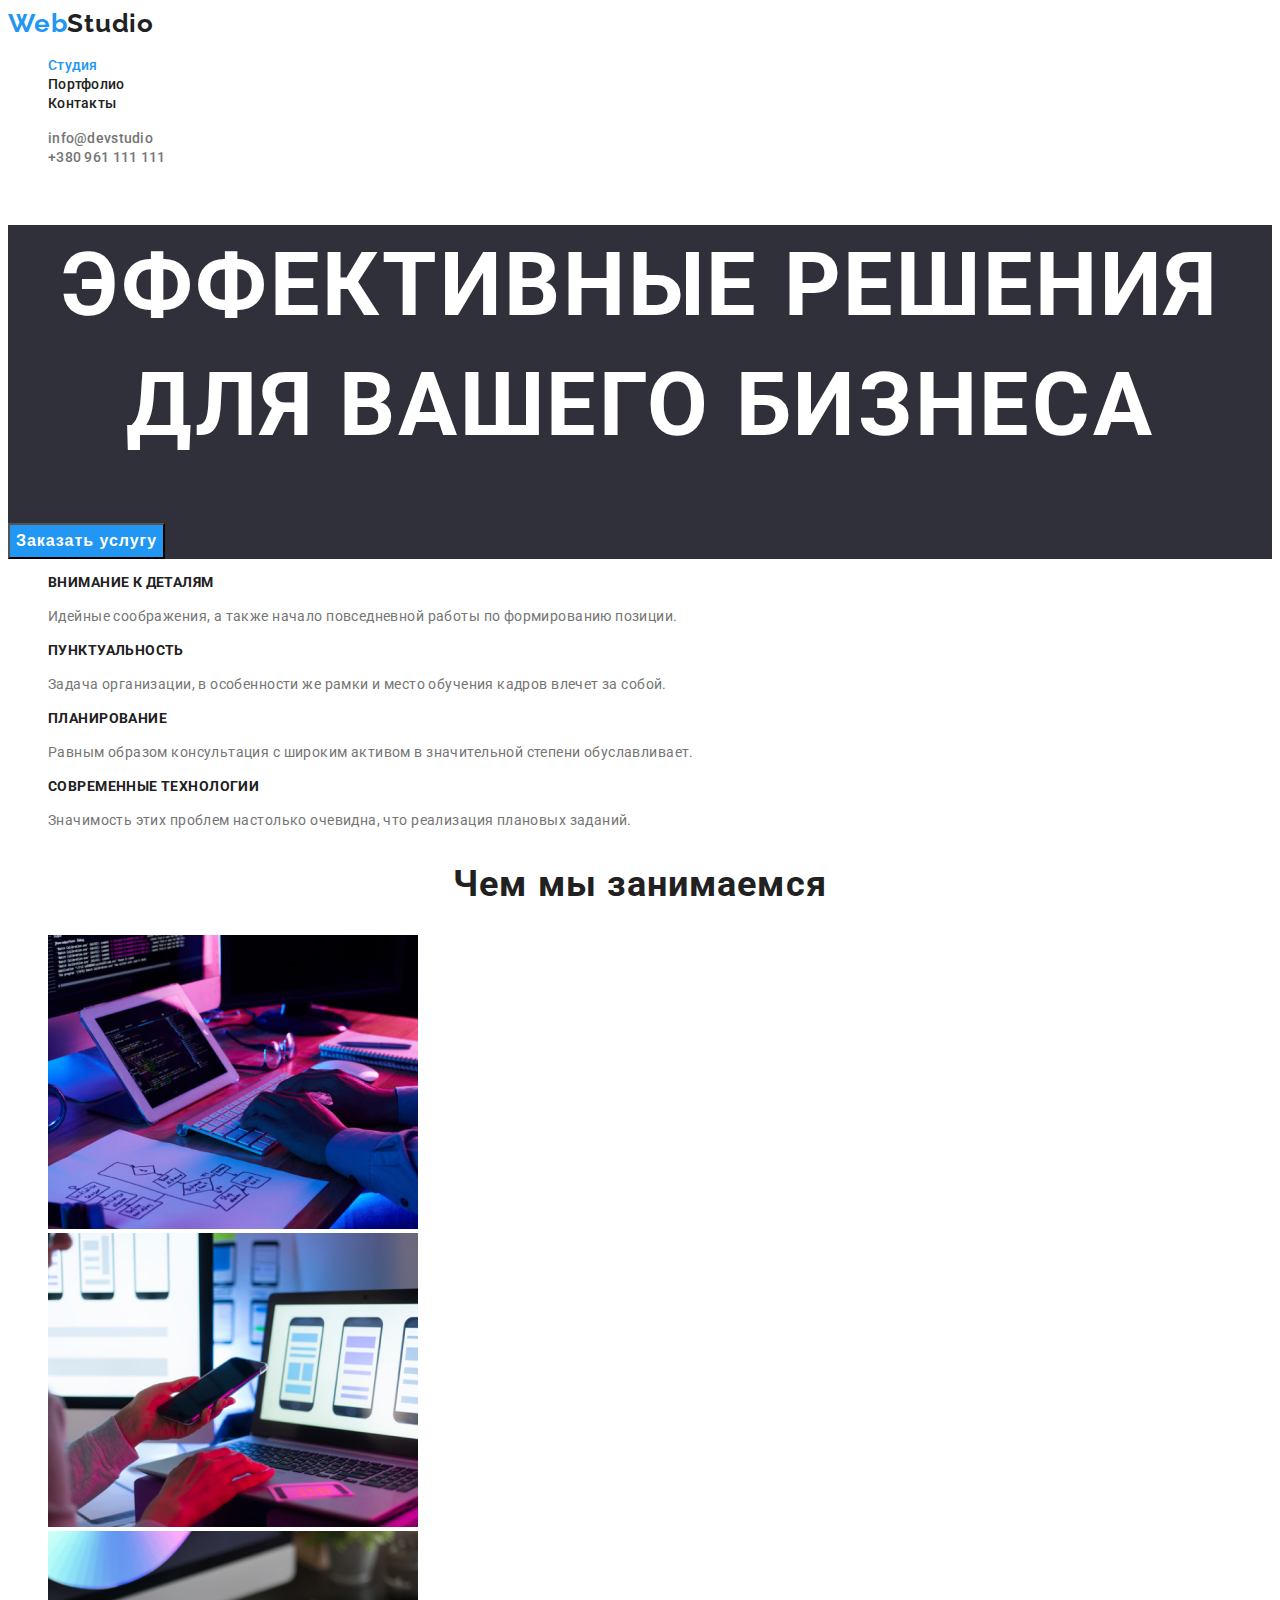
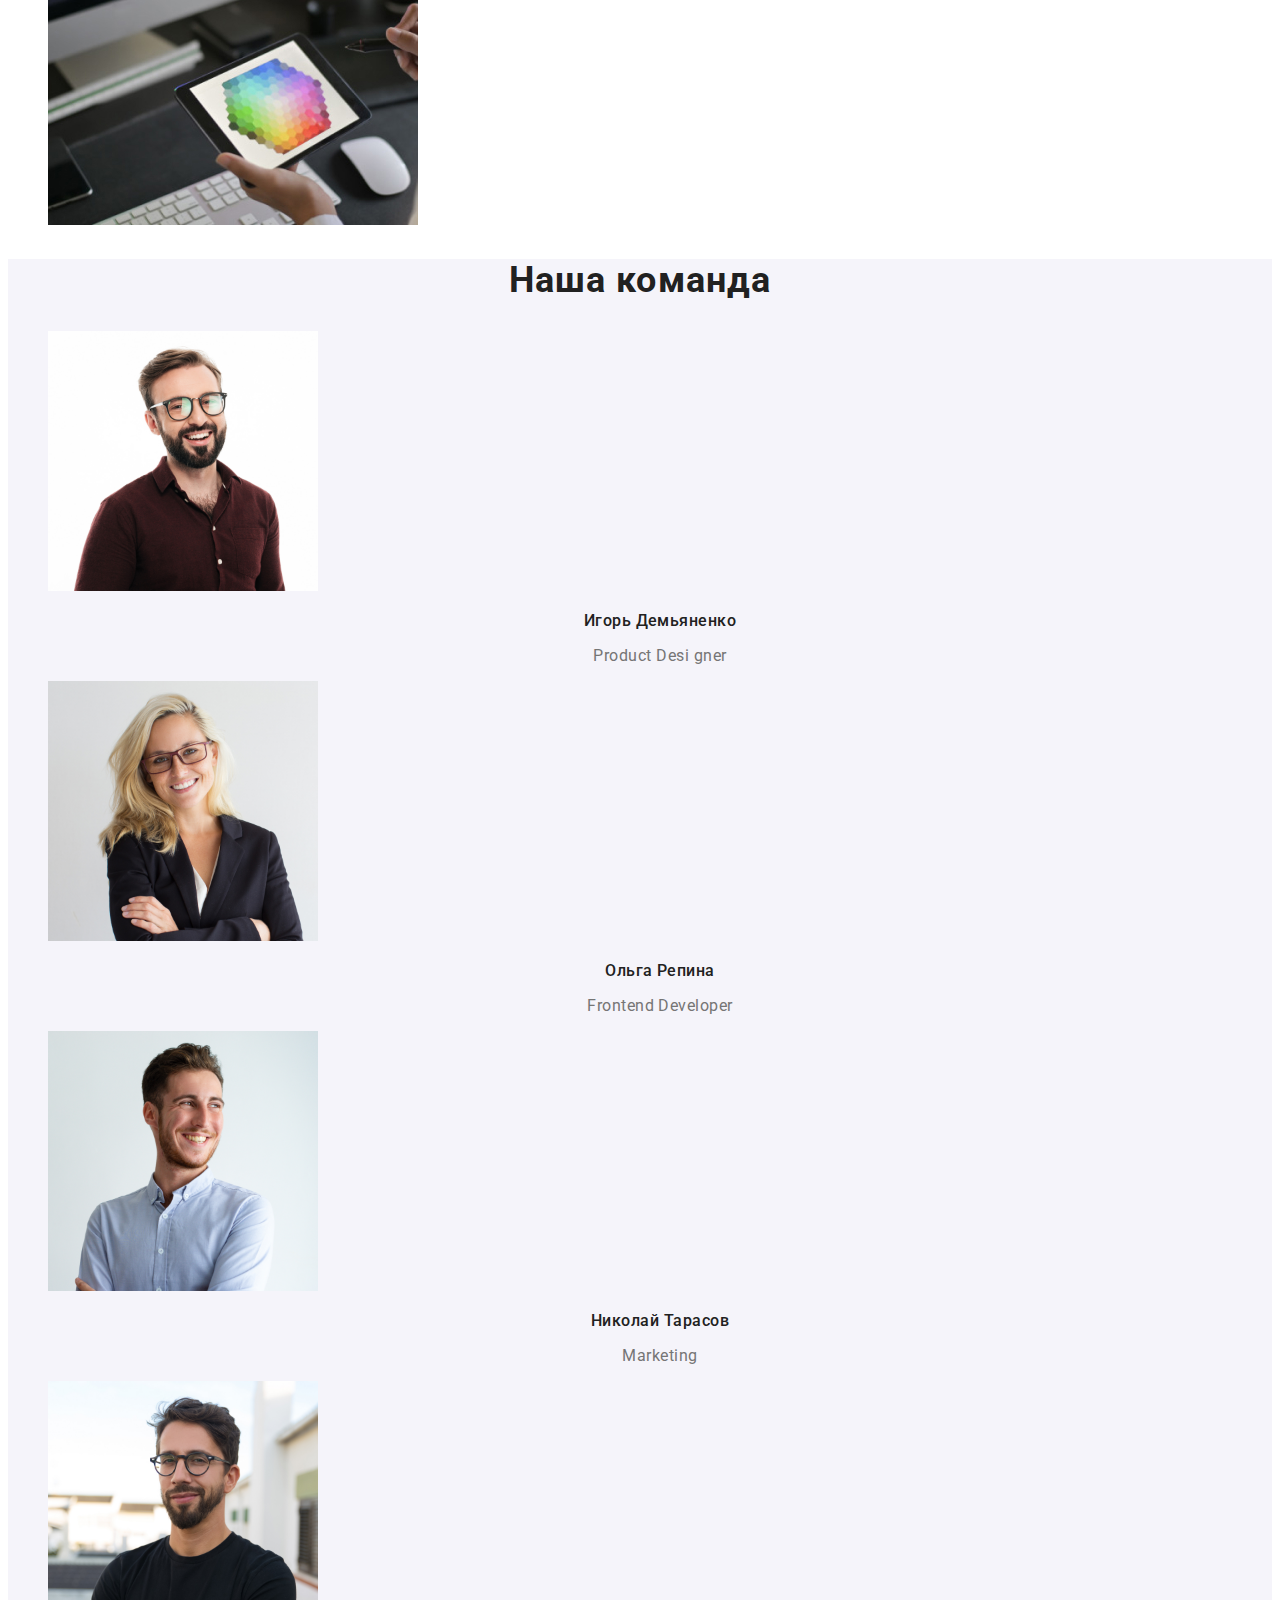
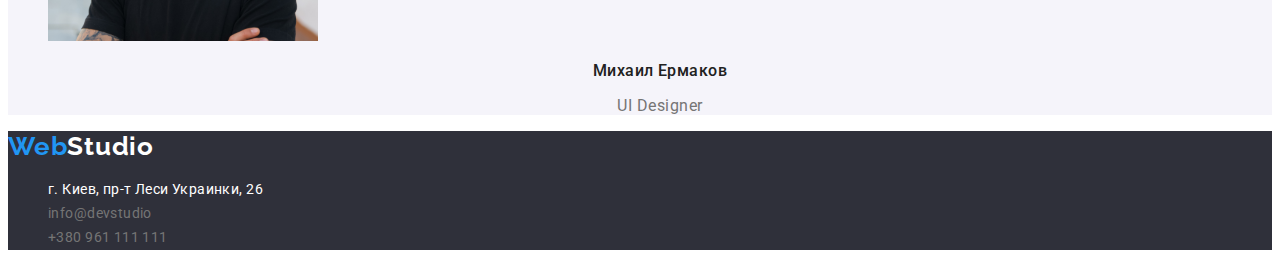
==== index.html @ 89f629e6 "Скопировал файлы с ДЗ 2" ====
<!DOCTYPE html>
<html lang="ru">
  <head>
    <meta charset="UTF-8" />
    <meta http-equiv="X-UA-Compatible" content="IE=edge" />
    <meta name="viewport" content="width=device-width, initial-scale=1.0" />
    <title>Студия</title>
      <link rel="preconnect" href="https://fonts.googleapis.com" />
    <link rel="preconnect" href="https://fonts.gstatic.com" crossorigin />
    <link
      href="https://fonts.googleapis.com/css2?family=Raleway:wght@700&family=Roboto:wght@400;500;700;900&display=swap"
      rel="stylesheet"
    />
    <link rel="stylesheet" href="https://cdnjs.cloudflare.com/ajax/libs/modern-normalize/1.1.0/modern-normalize.min.css" integrity="sha512-wpPYUAdjBVSE4KJnH1VR1HeZfpl1ub8YT/NKx4PuQ5NmX2tKuGu6U/JRp5y+Y8XG2tV+wKQpNHVUX03MfMFn9Q==" crossorigin="anonymous" referrerpolicy="no-referrer" />
    <link rel="stylesheet" href="./css/styles.css" />
  </head>
  <body>
    <!-- Шапка сайта -->
    <header class="header">
      <!-- Логотип сайта -->
      <a href="" class="logo"><span class="logo-accent">Web</span>Studio</a>
      <!-- Навигация, телефон, нотакты -->
      <!-- Основной блок навигации -->
      <nav>
        <ul class="list">
          <li><a href="" class="link current">Студия</a></li>
          <li><a href="./portfolio.html" class="link">Портфолио</a></li>
          <li><a href="" class="link">Контакты</a></li>
        </ul>
      </nav>
      <!-- Телефон и e-mail -->
      <ul class="list">
        <li><a href="mailto:info@devstudio.com" class="link mail-tel-color">info@devstudio</a></li>
        <li><a href="tel:+380961111111" class="link mail-tel-color">+380 961 111 111</a></li>
      </ul>
    </header>

    <!--Уникальный контент страницы  -->
    <main>
      <!-- Заголовок страницы -->
      <section class="hero">
        <h1 >Эффективные решения для вашего бизнеса</h1>
        <button type="button" class="hero-button">Заказать услугу</button>
      </section>
      <!-- Особенности компаниии -->
      <section class="advantages">
        <h2 class="visually-hidden">Наши преимущества</h2>
        <ul class="list">
          <li>
            <h3 class="advantages-title">Внимание к деталям</h3>
            <p class="advantages-text">
              Идейные соображения, а также начало повседневной работы по формированию позиции.
            </p>
          </li>
          <li>
            <h3 class="advantages-title">Пунктуальность</h3>
            <p class="advantages-text">
              Задача организации, в особенности же рамки и место обучения кадров влечет за собой.
            </p>
          </li>
          <li>
            <h3 class="advantages-title">Планирование</h3>
            <p class="advantages-text">
              Равным образом консультация с широким активом в значительной степени обуславливает.
            </p>
          </li>
          <li>
            <h3 class="advantages-title">Современные технологии</h3>
            <p class="advantages-text">
              Значимость этих проблем настолько очевидна, что реализация плановых заданий.
            </p>
          </li>
        </ul>
      </section>

      <!-- Чем мы занимаемся -->
      <section>
        <h2 class="section-title">Чем мы занимаемся</h2>
        <ul class="list">
          <li>
            <img src="./images/computer-and-tablet-1.jpg" alt="computer and tablet" width="370" />
          </li>
          <li>
            <img
              src="./images/computer-and-smartphone-1.jpg"
              alt="computer and smartphone"
              width="370"
            />
          </li>
          <li>
            <img src="./images/computer-and-tablet-2.jpg" alt="computer and tablet" width="370" />
          </li>
        </ul>
      </section>

      <!-- Наша команда -->
      <section class="our-team">
        <h2 class="section-title">Наша команда</h2>
        <ul class="list">
          <li>
            <img src="./images/Игорь-Демьяненко.jpg" alt="фото Игорь Демьяненко" width="270" />
            <h3 class="our-team-title">Игорь Демьяненко</h3>
            <p class="our-team-text">Product Desi gner</p>
          </li>

          <li>
            <img src="./images/Ольга-Репина.jpg" alt="фото Ольга Репина" width="270" />
            <h3 class="our-team-title">Ольга Репина</h3>
            <p class="our-team-text">Frontend Developer</p>
          </li>

          <li>
            <img src="./images/Николай-Тарасов.jpg" alt="фото Николай Тарасов" width="270" />
            <h3 class="our-team-title">Николай Тарасов</h3>
            <p class="our-team-text">Marketing</p>
          </li>

          <li>
            <img src="./images/Михаил-Ермаков.jpg" alt="фото Михаил Ермаков" width="270" />
            <h3 class="our-team-title">Михаил Ермаков</h3>
            <p class="our-team-text">UI Designer</p>
          </li>
        </ul>
      </section>
    </main>

    <!-- Футер -->
    <footer class="footer">
      <a href="" class="logo"
        ><span class="logo-accent">Web</span><span class="logo-accent-studio">Studio</span></a
      >
      <!-- Адрес -->
      <address>
        <ul class="list">
          <li>
            <a
              href="https://goo.gl/maps/mUnxRLxeDmvpBzua8"
              target="_blank"
              class="footer-link address"
              >г. Киев, пр-т Леси Украинки, 26</a
            >
          </li>
          <li><a href="mailto:info@devstudio.com" class="footer-link">info@devstudio</a></li>
          <li><a href="tel:+380961111111" class="footer-link">+380 961 111 111</a></li>
        </ul>
      </address>
    </footer>
  </body>
</html>
---- css/styles.css ----
/* 
font-family: 'Roboto', sans-serif; (Основной шрифт страницы)
font-style: normal; (Основной стиль шрифта страницы)
color: #757575; (Первый цвет шрифта)
color: #212121; (Второй цвет шрифта)
color: #2196F3; (Третий цвет шрифта)
background-color: #FFFFFF; (header)
background-color: #2F303A; (секция Заголовок страницы)
background-color: #E5E5E5; (секции Особенности компаниии, Чем мы занимаемся)
background-color: #F5F4FA; (секция Наша команда)
background: #2F303A; (Футер)
*/
/* Studio */
:root {
  --header-hero-color: #ffffff;
  --text-fifth-color: #ffffff;
  --footer-hero-bg-color: #2f303a;
  --text-first-color: #757575;
  --text-second-color: #212121;
  --text-third-color: #2196f3;
  --text-fourth-color: #f5f4fa;
}
body {
  font-family: 'Roboto', sans-serif;
  color: var(--text-first-color);
}
.header {
  background-color: var(--header-hero-color);
}
.logo {
  font-family: 'Raleway', sans-serif;
  font-weight: 700;
  font-size: 26px;
  line-height: 1.2;
  letter-spacing: 0.03em;
  text-decoration: none;
  color: var(--text-second-color);
}
.logo-accent {
  color: var(--text-third-color);
}
.link {
  text-decoration: none;
  font-weight: 500;
  font-size: 14px;
  line-height: 1.14;
  letter-spacing: 0.02em;
  color: var(--text-second-color);
}
.current {
  color: var(--text-third-color);
}
.link:hover,
.link:focus,
.footer-link:hover,
.footer-link:focus,
.logo:hover,
.logo:focus {
  color: var(--text-third-color);
}
.mail-tel-color {
  color: var(--text-first-color);
}
.hero {
  font-weight: 900;
  font-size: 44px;
  line-height: 1.36;
  text-align: center;
  letter-spacing: 0.06em;
  text-transform: uppercase;
  color: var(--header-hero-color);
  background-color: var(--footer-hero-bg-color);
}
.hero-button {
  font-weight: 700;
  font-size: 16px;
  line-height: 1.87;
  display: flex;
  align-items: center;
  text-align: center;
  letter-spacing: 0.06em;
  cursor: pointer;
  color: var(--header-hero-color);
  background-color: var(--text-third-color);
}
.advantages-title {
  font-weight: 700;
  font-size: 14px;
  line-height: 1.14;
  letter-spacing: 0.03em;
  text-transform: uppercase;
  color: var(--text-second-color);
}
.advantages-text,
.footer-link {
  font-size: 14px;
  line-height: 1.71;
  letter-spacing: 0.03em;
}
.section-title {
  font-weight: 700;
  font-size: 36px;
  line-height: 1.17;
  text-align: center;
  letter-spacing: 0.03em;
  color: var(--text-second-color);
}
.our-team {
  background-color: #f5f4fa;
}
.our-team-title,
.our-team-text,
.exemples-button {
  font-weight: 500;
  font-size: 16px;
  line-height: 1.19;
  text-align: center;
  letter-spacing: 0.03em;
  color: var(--text-second-color);
}
.our-team-text {
  font-weight: 400;
  color: var(--text-first-color);
}
.footer {
  background-color: var(--footer-hero-bg-color);
}
.footer-link {
  cursor: pointer;
  font-style: normal;
  text-decoration: none;
  color: var(--text-first-color);
}
.address {
  color: var(--text-fifth-color);
}
.logo-accent-studio {
  color: var(--text-fifth-color);
}
.visually-hidden {
  position: absolute;
  white-space: nowrap;
  width: 1px;
  height: 1px;
  overflow: hidden;
  border: 0;
  padding: 0;
  clip: rect(0 0 0 0);
  clip-path: inset(50%);
  margin: -1px;
}
.list {
  list-style: none;
}

/* Portfolio */

.exemples-button {
  font-family: inherit;
  font-style: normal;
  cursor: pointer;
  line-height: 1.63;
  background-color: var(--text-fourth-color);
}
.exemples-button:hover {
  color: var(--text-fourth-color);
  background-color: var(--text-third-color);
}
.galery-title {
  font-weight: 700;
  font-size: 18px;
  line-height: 2;
  letter-spacing: 0.06em;
  color: var(--text-second-color);
}
.galery-text {
  font-size: 16px;
  line-height: 1.87;
  letter-spacing: 0.03em;
  color: var(--text-first-color);
}
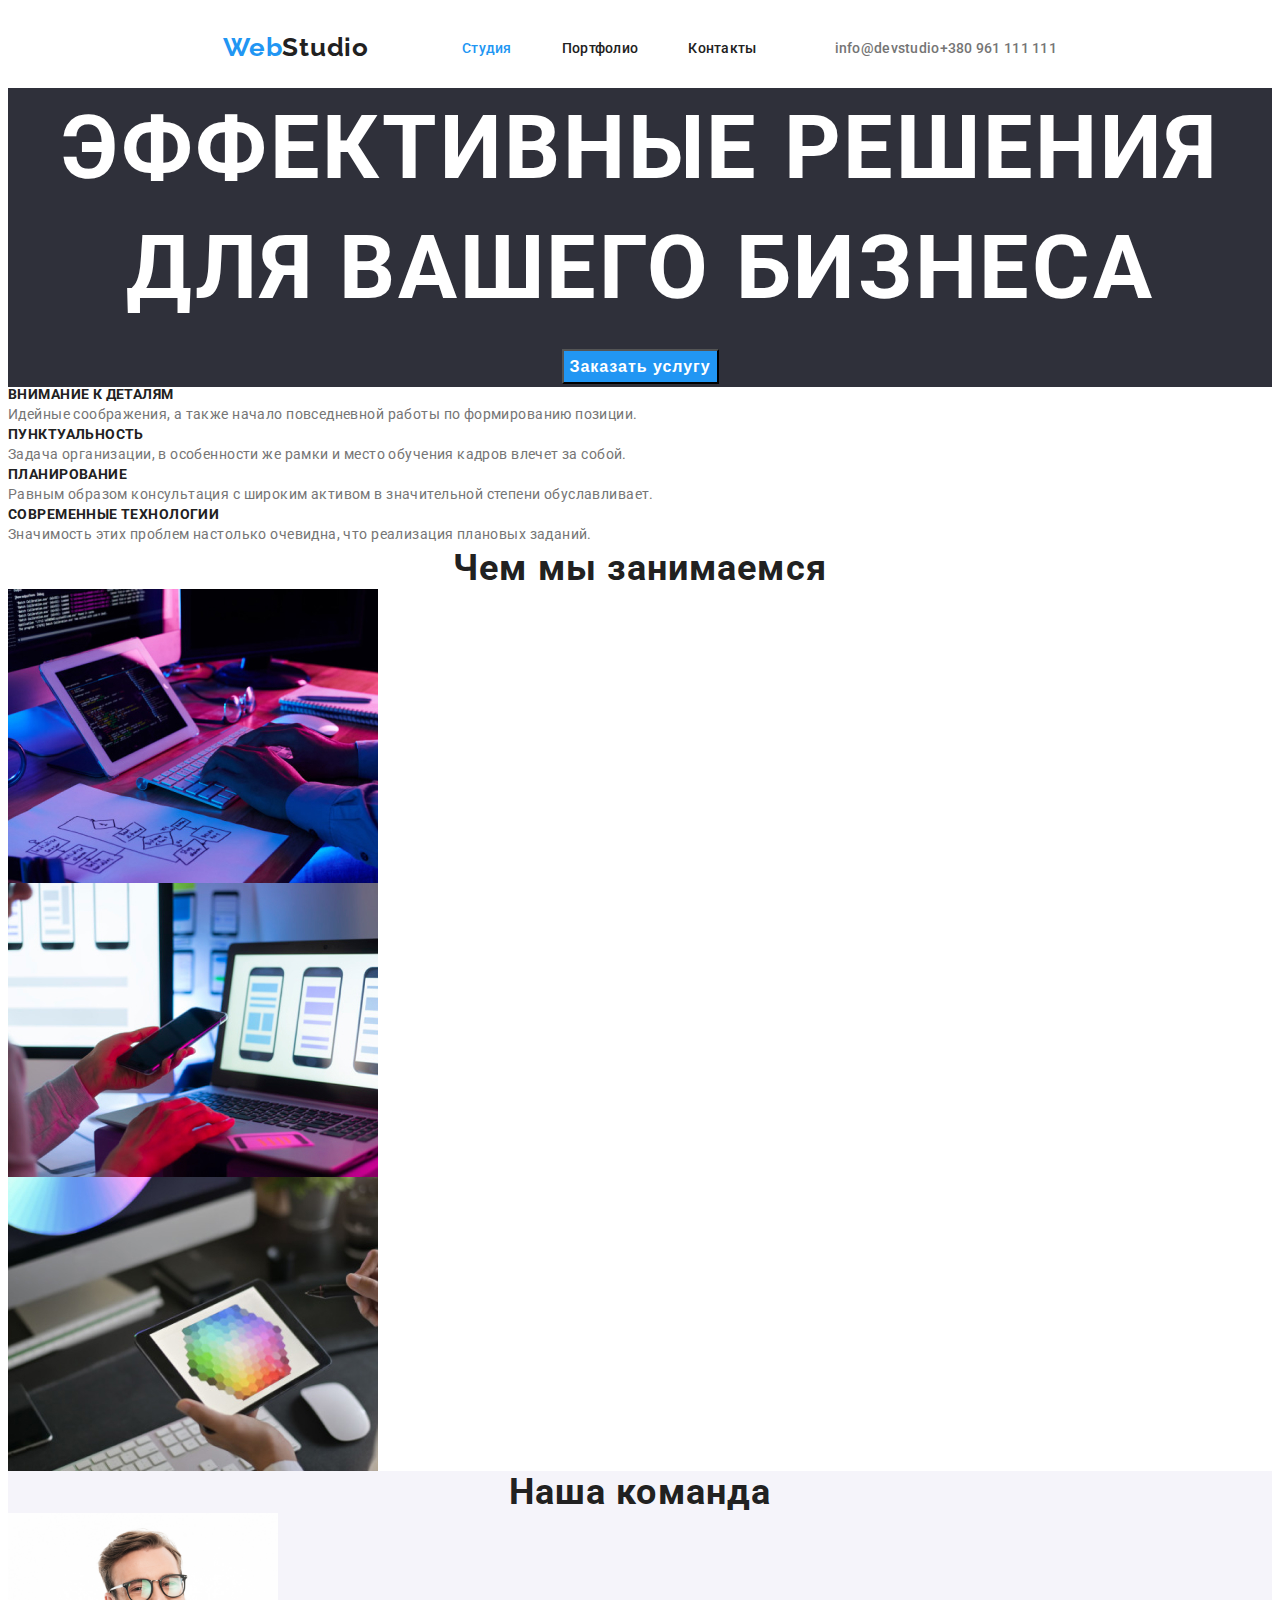
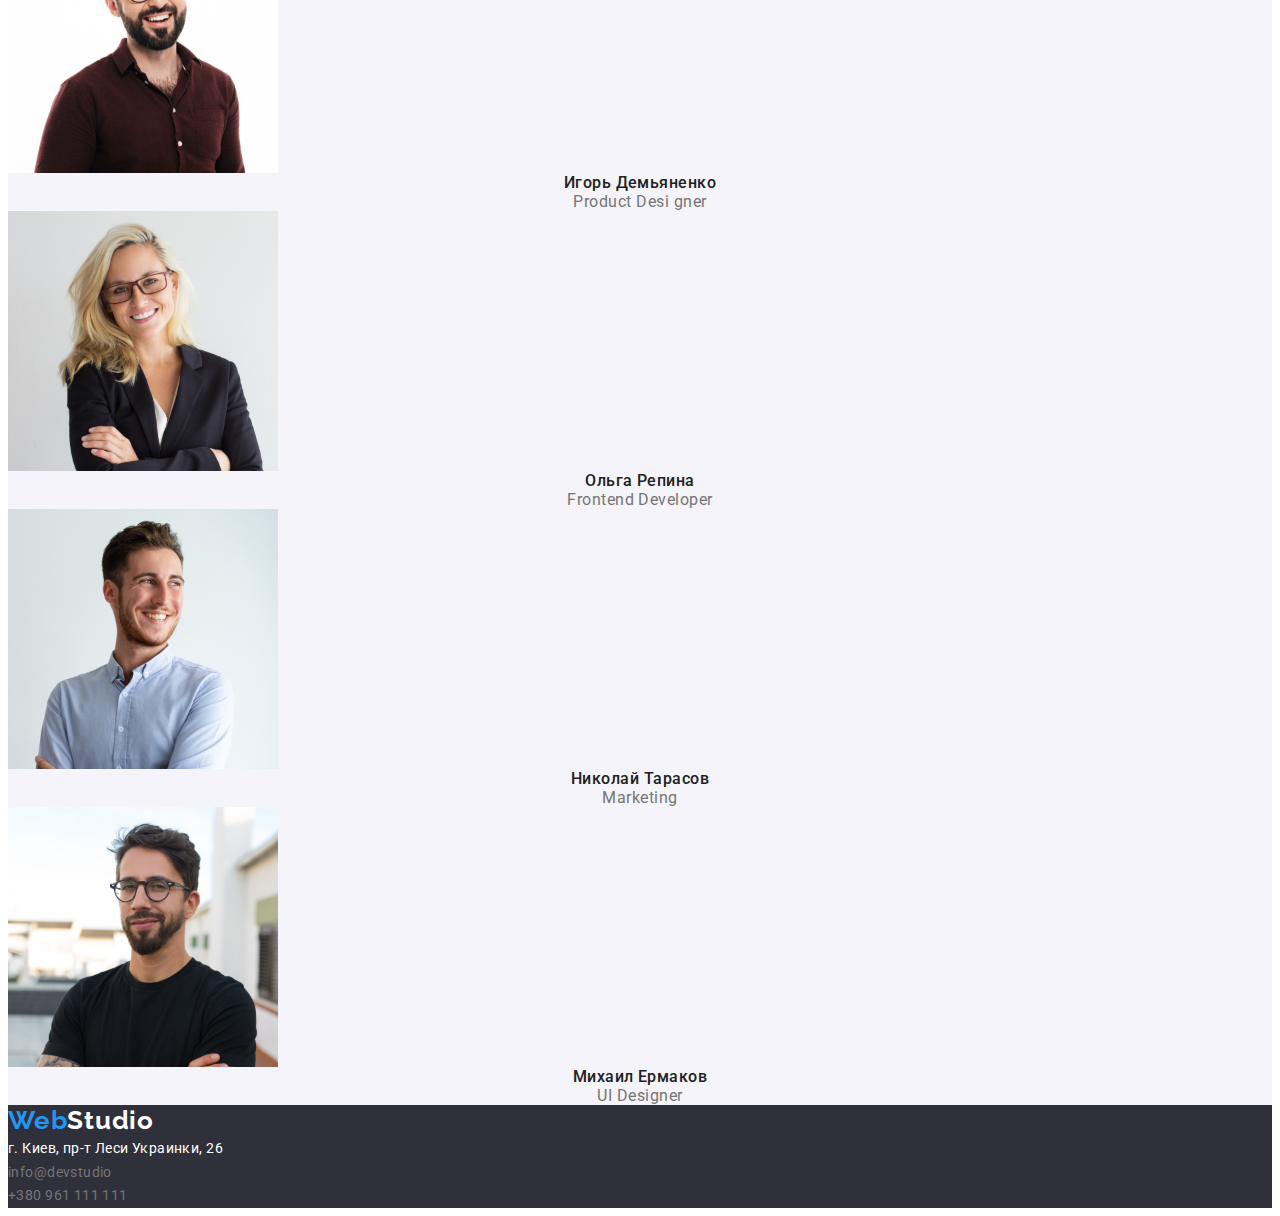
==== commit 2b17e635: "Выровнял Header" ====
--- a/index.html
+++ b/index.html
@@ -5,41 +5,50 @@
     <meta http-equiv="X-UA-Compatible" content="IE=edge" />
     <meta name="viewport" content="width=device-width, initial-scale=1.0" />
     <title>Студия</title>
-      <link rel="preconnect" href="https://fonts.googleapis.com" />
+    <link rel="preconnect" href="https://fonts.googleapis.com" />
     <link rel="preconnect" href="https://fonts.gstatic.com" crossorigin />
     <link
       href="https://fonts.googleapis.com/css2?family=Raleway:wght@700&family=Roboto:wght@400;500;700;900&display=swap"
       rel="stylesheet"
     />
-    <link rel="stylesheet" href="https://cdnjs.cloudflare.com/ajax/libs/modern-normalize/1.1.0/modern-normalize.min.css" integrity="sha512-wpPYUAdjBVSE4KJnH1VR1HeZfpl1ub8YT/NKx4PuQ5NmX2tKuGu6U/JRp5y+Y8XG2tV+wKQpNHVUX03MfMFn9Q==" crossorigin="anonymous" referrerpolicy="no-referrer" />
+    <link
+      rel="stylesheet"
+      href="https://cdnjs.cloudflare.com/ajax/libs/modern-normalize/1.1.0/modern-normalize.min.css"
+      integrity="sha512-wpPYUAdjBVSE4KJnH1VR1HeZfpl1ub8YT/NKx4PuQ5NmX2tKuGu6U/JRp5y+Y8XG2tV+wKQpNHVUX03MfMFn9Q=="
+      crossorigin="anonymous"
+      referrerpolicy="no-referrer"
+    />
     <link rel="stylesheet" href="./css/styles.css" />
   </head>
   <body>
     <!-- Шапка сайта -->
     <header class="header">
+      <div class="logo-nav-tel-mail-container">
       <!-- Логотип сайта -->
       <a href="" class="logo"><span class="logo-accent">Web</span>Studio</a>
       <!-- Навигация, телефон, нотакты -->
       <!-- Основной блок навигации -->
-      <nav>
-        <ul class="list">
-          <li><a href="" class="link current">Студия</a></li>
-          <li><a href="./portfolio.html" class="link">Портфолио</a></li>
-          <li><a href="" class="link">Контакты</a></li>
+        <ul class="list nav-container">
+          <li class="nav-item"><a href="" class="link current">Студия</a></li>
+          <li class="nav-item"><a href="./portfolio.html" class="link">Портфолио</a></li>
+          <li class="nav-item"><a href="" class="link">Контакты</a></li>
         </ul>
-      </nav>
-      <!-- Телефон и e-mail -->
-      <ul class="list">
-        <li><a href="mailto:info@devstudio.com" class="link mail-tel-color">info@devstudio</a></li>
-        <li><a href="tel:+380961111111" class="link mail-tel-color">+380 961 111 111</a></li>
-      </ul>
+        <!-- Телефон и e-mail -->
+        <ul class="list tel-mail-container">
+          <li>
+            <a href="mailto:info@devstudio.com" class="link mail-tel-color">info@devstudio</a>
+          </li>
+          <li><a href="tel:+380961111111" class="link mail-tel-color">+380 961 111 111</a></li>
+        </ul>
+      </div>
+      </div>
     </header>
 
     <!--Уникальный контент страницы  -->
     <main>
       <!-- Заголовок страницы -->
       <section class="hero">
-        <h1 >Эффективные решения для вашего бизнеса</h1>
+        <h1>Эффективные решения для вашего бизнеса</h1>
         <button type="button" class="hero-button">Заказать услугу</button>
       </section>
       <!-- Особенности компаниии -->
--- a/css/styles.css
+++ b/css/styles.css
@@ -23,11 +23,45 @@
 body {
   font-family: 'Roboto', sans-serif;
   color: var(--text-first-color);
+
+  /* Reset */
+}
+h1,
+h2,
+h3,
+p,
+ul,
+li {
+  margin: 0;
+  padding: 0;
+}
+img {
+  display: block;
+}
+
+/* Header */
+
+.logo-nav-tel-mail-container {
+  display: flex;
+  padding: 24px 215px 25px;
+  align-items: center;
+}
+.nav-container {
+  display: flex;
+}
+.tel-mail-container {
+  display: flex;
+  margin-left: auto;
+}
+.nav-container > .nav-item:not(:last-child) {
+  margin-right: 50px;
 }
 .header {
+  /* width: 1600px; */
   background-color: var(--header-hero-color);
 }
 .logo {
+  margin-right: 93px;
   font-family: 'Raleway', sans-serif;
   font-weight: 700;
   font-size: 26px;
@@ -61,6 +95,10 @@
 .mail-tel-color {
   color: var(--text-first-color);
 }
+
+/* Main */
+
+/* Hero */
 .hero {
   font-weight: 900;
   font-size: 44px;
@@ -75,7 +113,7 @@
   font-weight: 700;
   font-size: 16px;
   line-height: 1.87;
-  display: flex;
+  /* display: flex; */
   align-items: center;
   text-align: center;
   letter-spacing: 0.06em;
@@ -83,6 +121,7 @@
   color: var(--header-hero-color);
   background-color: var(--text-third-color);
 }
+/* Особенности компаниии */
 .advantages-title {
   font-weight: 700;
   font-size: 14px;
@@ -97,6 +136,7 @@
   line-height: 1.71;
   letter-spacing: 0.03em;
 }
+/* Чем мы занимаемся */
 .section-title {
   font-weight: 700;
   font-size: 36px;
@@ -105,6 +145,7 @@
   letter-spacing: 0.03em;
   color: var(--text-second-color);
 }
+/* Наша команда */
 .our-team {
   background-color: #f5f4fa;
 }
@@ -122,6 +163,9 @@
   font-weight: 400;
   color: var(--text-first-color);
 }
+
+/* Footer */
+
 .footer {
   background-color: var(--footer-hero-bg-color);
 }
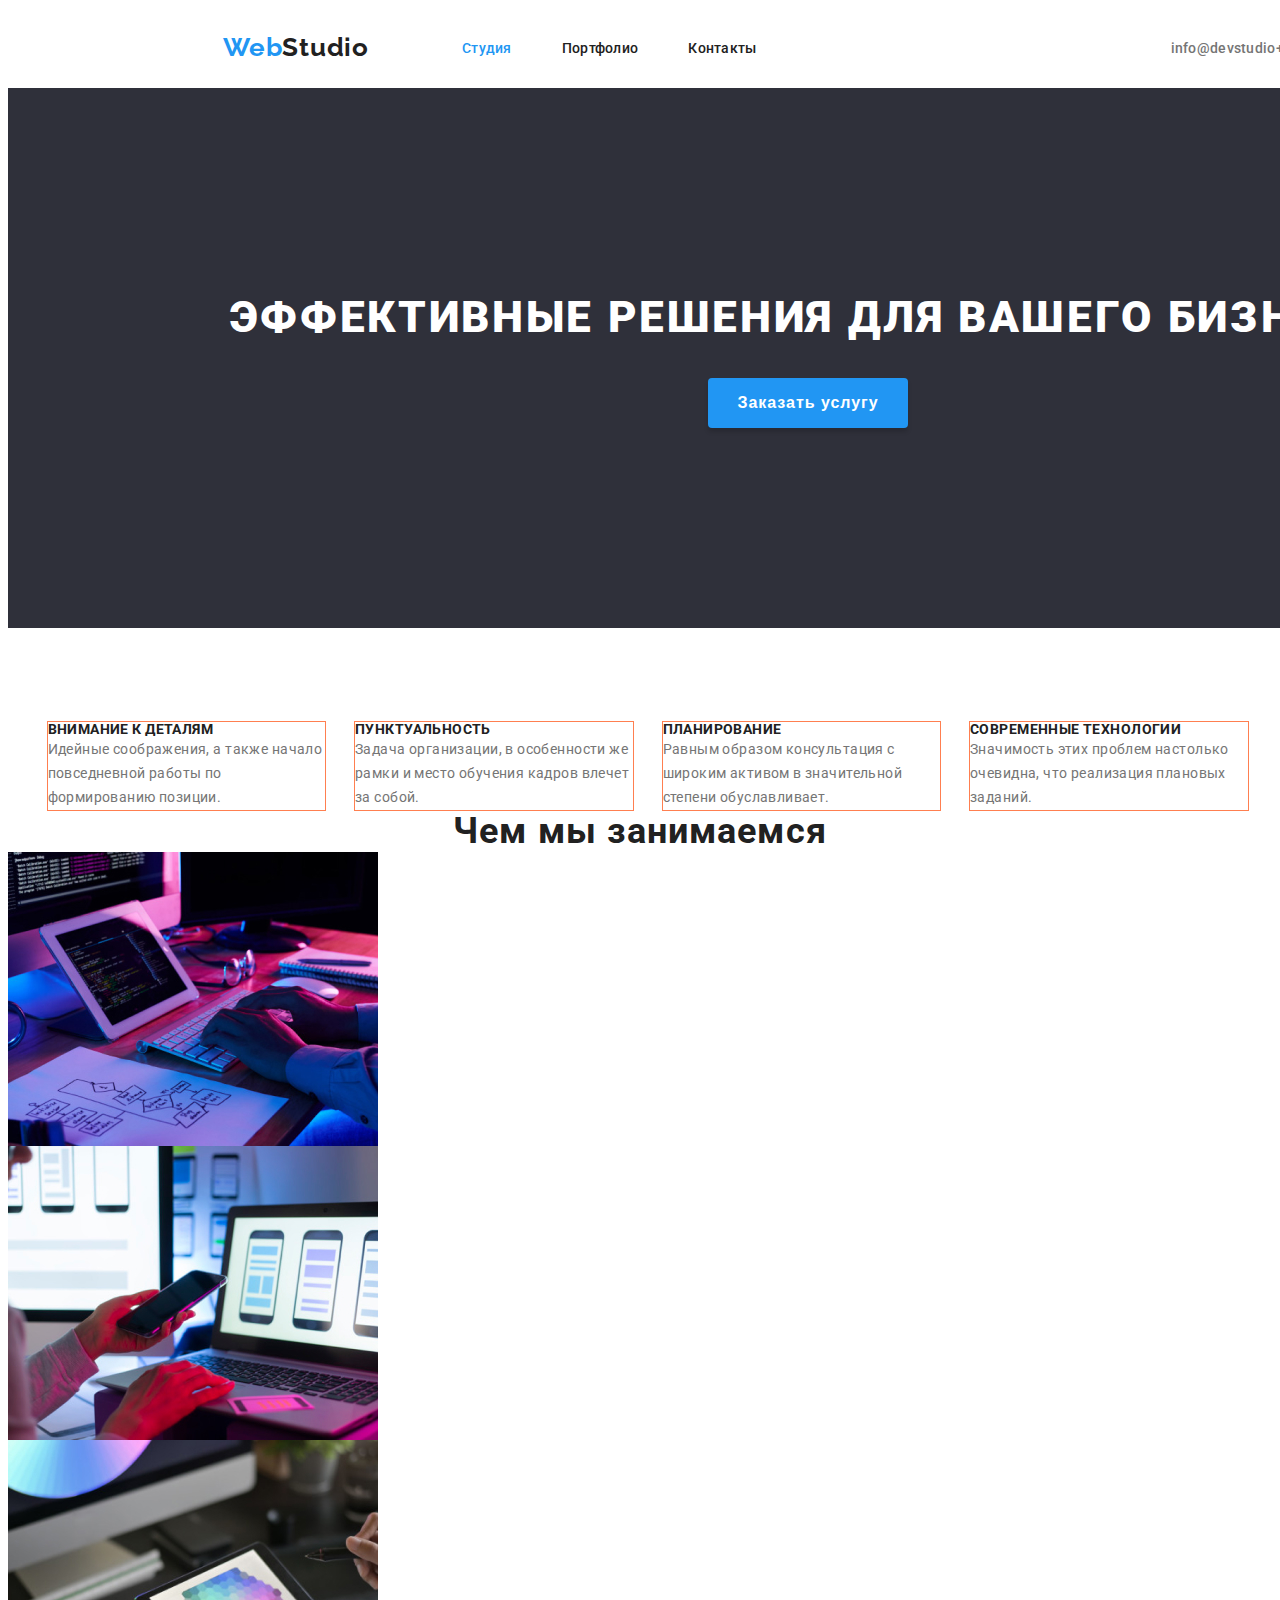
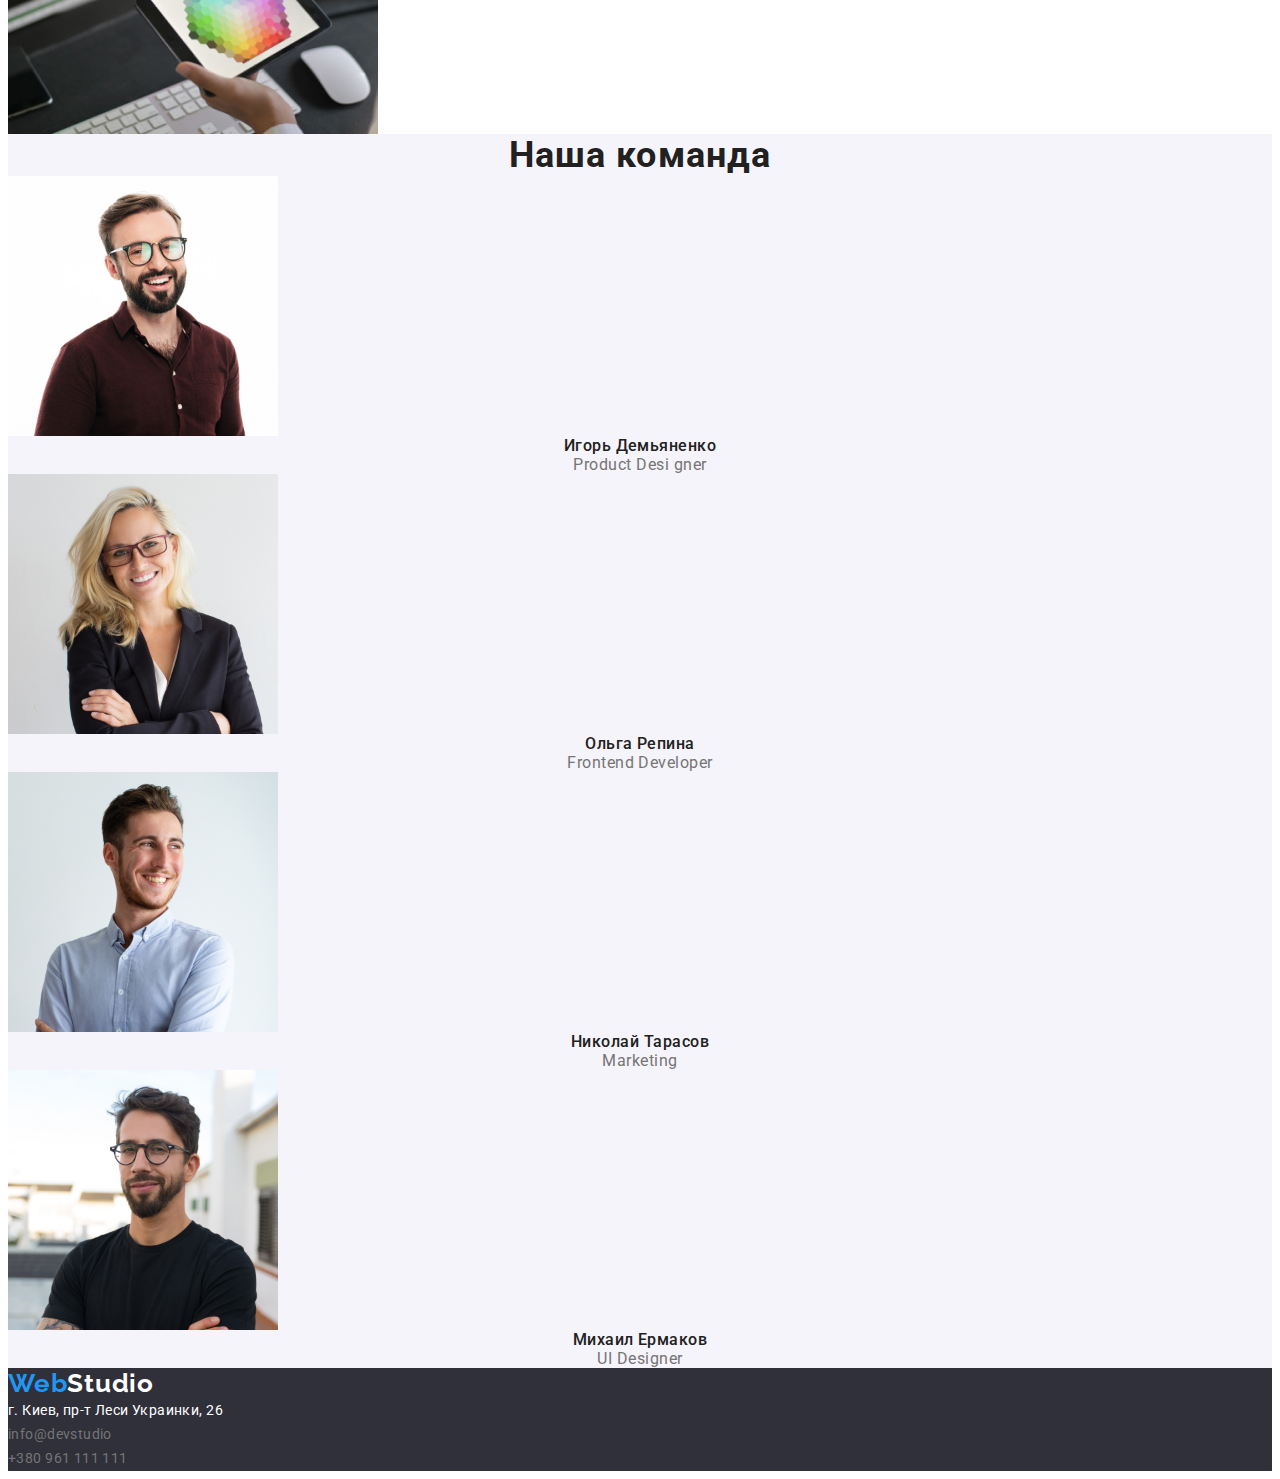
==== commit 67f8d2ba: "Закончил Особенности компании" ====
--- a/index.html
+++ b/index.html
@@ -48,39 +48,45 @@
     <main>
       <!-- Заголовок страницы -->
       <section class="hero">
-        <h1>Эффективные решения для вашего бизнеса</h1>
+        <h1 class="hero-title">Эффективные решения для вашего бизнеса</h1>
         <button type="button" class="hero-button">Заказать услугу</button>
       </section>
       <!-- Особенности компаниии -->
       <section class="advantages">
+        <div class="advantages-conteiner">
         <h2 class="visually-hidden">Наши преимущества</h2>
-        <ul class="list">
-          <li>
+        <ul class="advantages-set list">
+
+          <li class="advantages-item">
             <h3 class="advantages-title">Внимание к деталям</h3>
             <p class="advantages-text">
               Идейные соображения, а также начало повседневной работы по формированию позиции.
             </p>
           </li>
-          <li>
+
+          <li class="advantages-item">
             <h3 class="advantages-title">Пунктуальность</h3>
             <p class="advantages-text">
               Задача организации, в особенности же рамки и место обучения кадров влечет за собой.
             </p>
           </li>
-          <li>
+
+          <li class="advantages-item">
             <h3 class="advantages-title">Планирование</h3>
             <p class="advantages-text">
               Равным образом консультация с широким активом в значительной степени обуславливает.
             </p>
           </li>
-          <li>
+
+          <li class="advantages-item">
             <h3 class="advantages-title">Современные технологии</h3>
             <p class="advantages-text">
               Значимость этих проблем настолько очевидна, что реализация плановых заданий.
             </p>
           </li>
         </ul>
-      </section>
+        </div>
+             </section>
 
       <!-- Чем мы занимаемся -->
       <section>
--- a/css/styles.css
+++ b/css/styles.css
@@ -37,6 +37,7 @@
 }
 img {
   display: block;
+  /* min-width: 100%; */
 }
 
 /* Header */
@@ -53,11 +54,13 @@
   display: flex;
   margin-left: auto;
 }
-.nav-container > .nav-item:not(:last-child) {
-  margin-right: 50px;
+.nav-container > .nav-item:not(:first-child) {
+  margin-left: 50px;
 }
 .header {
-  /* width: 1600px; */
+  width: 1600px;
+  margin-left: auto;
+  margin-right: auto;
   background-color: var(--header-hero-color);
 }
 .logo {
@@ -100,6 +103,16 @@
 
 /* Hero */
 .hero {
+  width: 1600px;
+  margin-left: auto;
+  margin-right: auto;
+  padding: 200px 0;
+  background-color: var(--footer-hero-bg-color);
+}
+.hero-title {
+  margin-bottom: 30px;
+  margin-left: auto;
+  margin-right: auto;
   font-weight: 900;
   font-size: 44px;
   line-height: 1.36;
@@ -107,21 +120,50 @@
   letter-spacing: 0.06em;
   text-transform: uppercase;
   color: var(--header-hero-color);
-  background-color: var(--footer-hero-bg-color);
 }
 .hero-button {
+  display: block;
+  margin-left: auto;
+  margin-right: auto;
+  padding: 0;
+  border: 0;
+  width: 200px;
+  height: 50px;
   font-weight: 700;
   font-size: 16px;
   line-height: 1.87;
-  /* display: flex; */
-  align-items: center;
   text-align: center;
   letter-spacing: 0.06em;
   cursor: pointer;
   color: var(--header-hero-color);
   background-color: var(--text-third-color);
+  box-shadow: 0px 4px 4px rgba(0, 0, 0, 0.15);
+  border-radius: 4px;
 }
 /* Особенности компаниии */
+.advantages {
+  padding-left: 15px;
+  margin-top: 94px;
+}
+.advantages-conteiner {
+  width: 1200px;
+  padding-left: 15px;
+  padding-right: 15px;
+  margin-left: auto;
+  margin-right: auto;
+}
+.advantages-set {
+  display: flex;
+  margin: 0;
+  margin-right: -30px;
+  /* flex-wrap: wrap; */
+  /* width: 1200px; */
+}
+.advantages-item {
+  flex-basis: calc(100% / 4 - 30px);
+  outline: solid 1px coral;
+  margin-right: 30px;
+}
 .advantages-title {
   font-weight: 700;
   font-size: 14px;
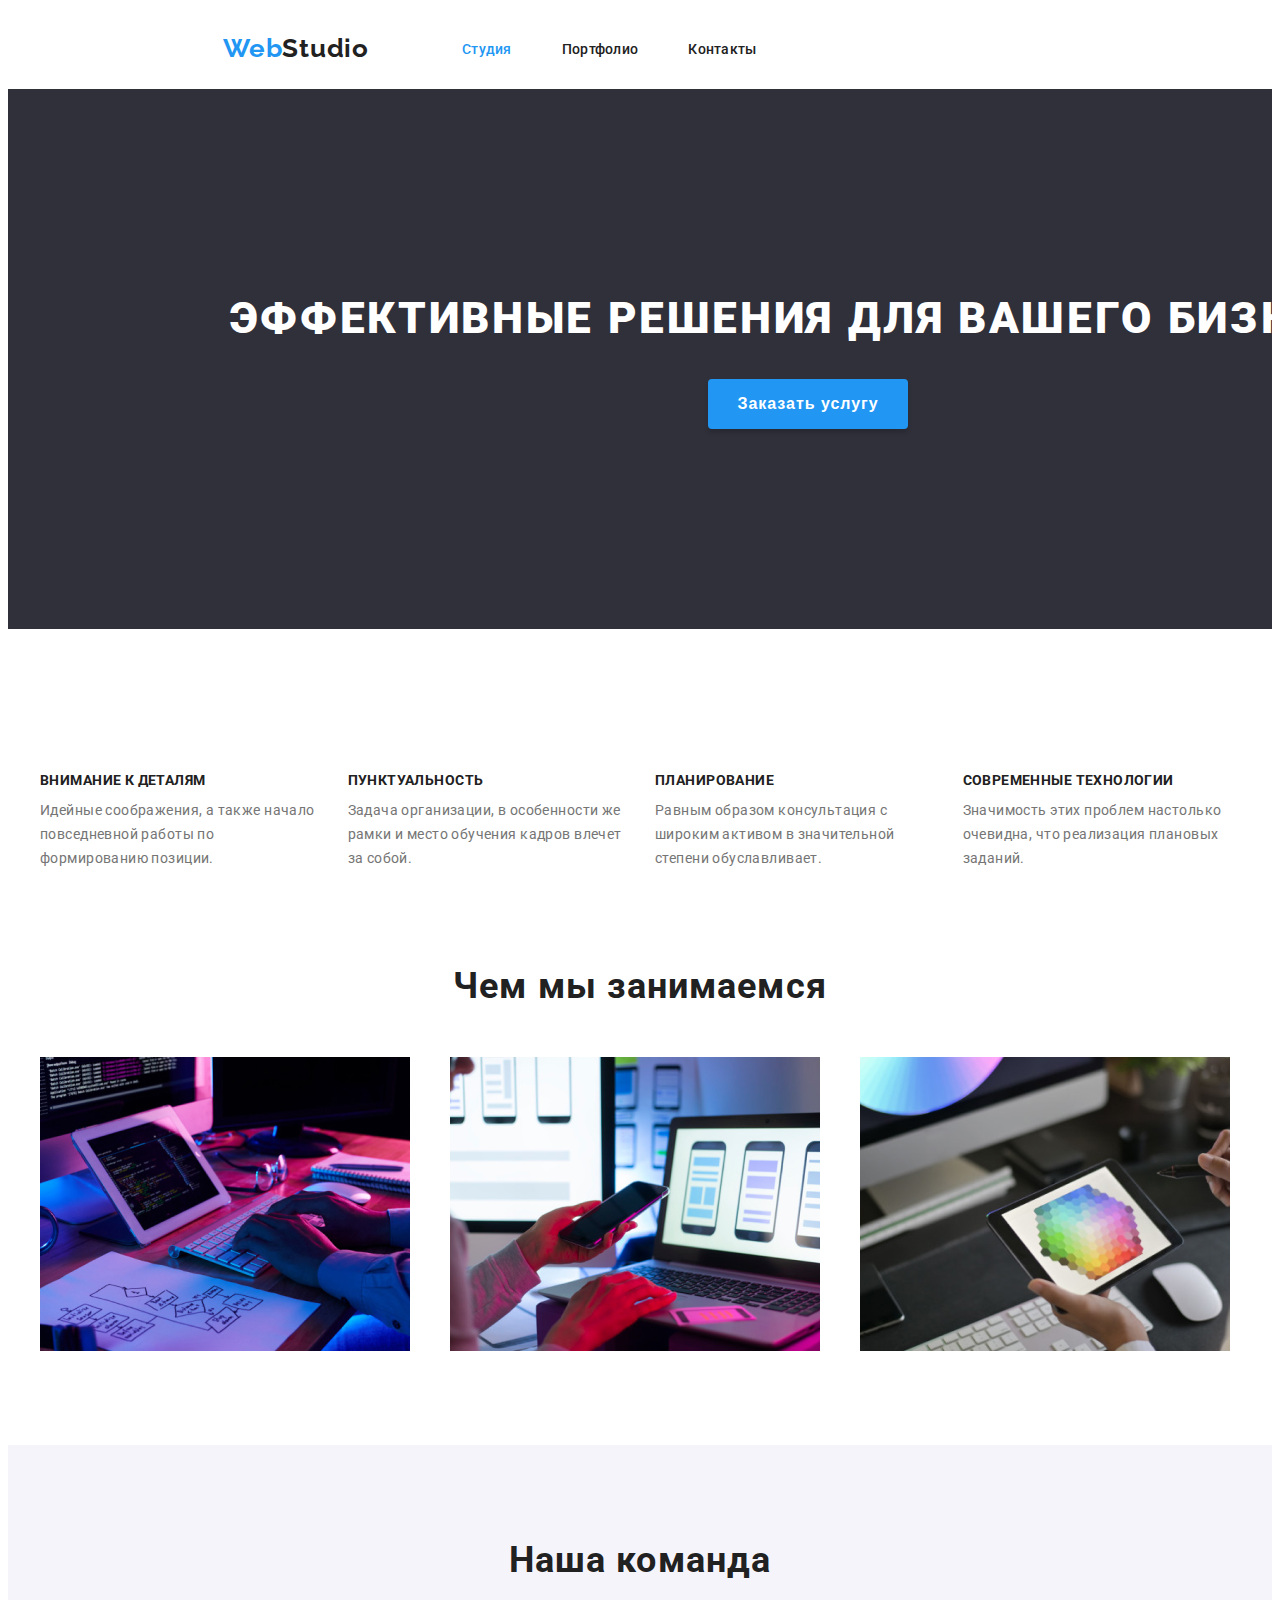
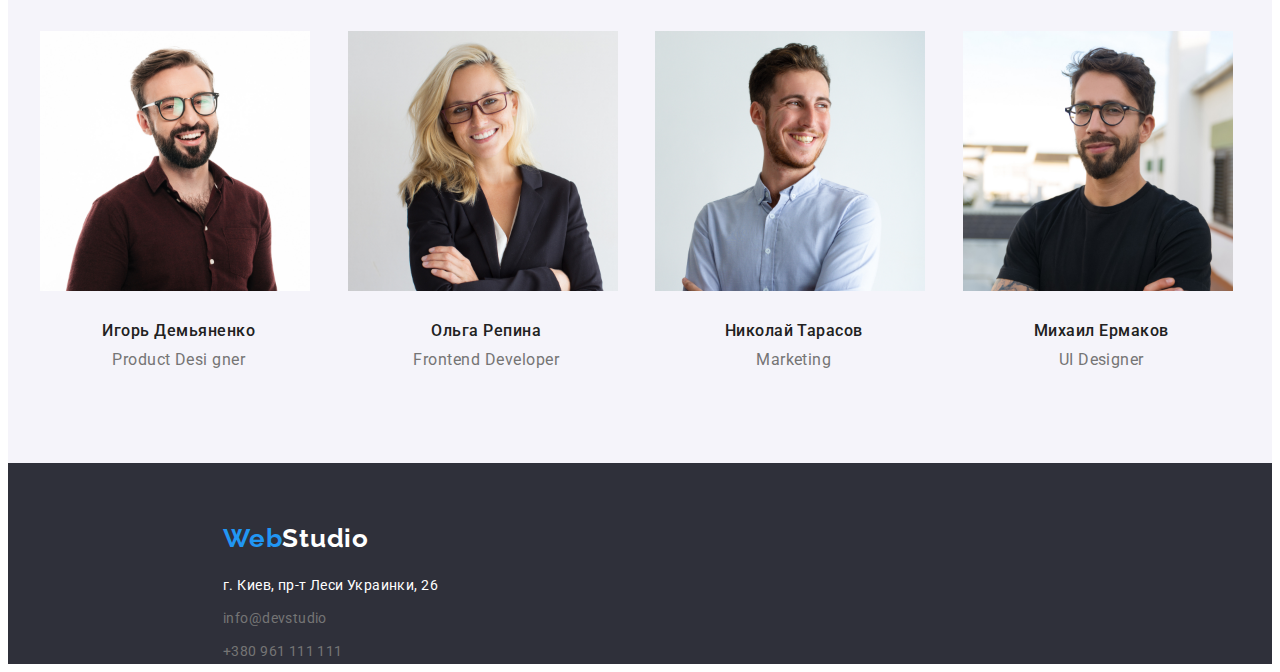
==== commit f8e10436: "Закончил" ====
--- a/index.html
+++ b/index.html
@@ -36,7 +36,7 @@
         <!-- Телефон и e-mail -->
         <ul class="list tel-mail-container">
           <li>
-            <a href="mailto:info@devstudio.com" class="link mail-tel-color">info@devstudio</a>
+            <a href="mailto:info@devstudio.com" class="link mail-tel-color">info@devstudio.com</a>
           </li>
           <li><a href="tel:+380961111111" class="link mail-tel-color">+380 961 111 111</a></li>
         </ul>
@@ -48,12 +48,14 @@
     <main>
       <!-- Заголовок страницы -->
       <section class="hero">
+        <div class="hero-container">
         <h1 class="hero-title">Эффективные решения для вашего бизнеса</h1>
         <button type="button" class="hero-button">Заказать услугу</button>
+        </div>
       </section>
       <!-- Особенности компаниии -->
       <section class="advantages">
-        <div class="advantages-conteiner">
+        <div class="container">
         <h2 class="visually-hidden">Наши преимущества</h2>
         <ul class="advantages-set list">
 
@@ -84,58 +86,66 @@
               Значимость этих проблем настолько очевидна, что реализация плановых заданий.
             </p>
           </li>
+
         </ul>
         </div>
              </section>
 
       <!-- Чем мы занимаемся -->
-      <section>
+      <section class="our-work">
         <h2 class="section-title">Чем мы занимаемся</h2>
-        <ul class="list">
-          <li>
+        <div class="container">
+        <ul class="our-work-set list">
+          <li class="our-work-item">
             <img src="./images/computer-and-tablet-1.jpg" alt="computer and tablet" width="370" />
           </li>
-          <li>
+
+          <li class="our-work-item">
             <img
               src="./images/computer-and-smartphone-1.jpg"
               alt="computer and smartphone"
               width="370"
             />
-          </li>
-          <li>
+          </li >
+
+          <li class="our-work-item">
             <img src="./images/computer-and-tablet-2.jpg" alt="computer and tablet" width="370" />
           </li>
+
         </ul>
+        </div>
       </section>
 
       <!-- Наша команда -->
       <section class="our-team">
         <h2 class="section-title">Наша команда</h2>
-        <ul class="list">
-          <li>
+        <div class="container">
+        <ul class="our-team-set list">
+          <li class="our-team-item">
             <img src="./images/Игорь-Демьяненко.jpg" alt="фото Игорь Демьяненко" width="270" />
             <h3 class="our-team-title">Игорь Демьяненко</h3>
             <p class="our-team-text">Product Desi gner</p>
           </li>
 
-          <li>
+          <li class="our-team-item">
             <img src="./images/Ольга-Репина.jpg" alt="фото Ольга Репина" width="270" />
             <h3 class="our-team-title">Ольга Репина</h3>
             <p class="our-team-text">Frontend Developer</p>
           </li>
 
-          <li>
+          <li class="our-team-item">
             <img src="./images/Николай-Тарасов.jpg" alt="фото Николай Тарасов" width="270" />
             <h3 class="our-team-title">Николай Тарасов</h3>
             <p class="our-team-text">Marketing</p>
           </li>
 
-          <li>
+          <li class="our-team-item">
             <img src="./images/Михаил-Ермаков.jpg" alt="фото Михаил Ермаков" width="270" />
             <h3 class="our-team-title">Михаил Ермаков</h3>
             <p class="our-team-text">UI Designer</p>
           </li>
         </ul>
+        </div>
       </section>
     </main>
 
@@ -147,6 +157,7 @@
       <!-- Адрес -->
       <address>
         <ul class="list">
+
           <li>
             <a
               href="https://goo.gl/maps/mUnxRLxeDmvpBzua8"
@@ -155,8 +166,11 @@
               >г. Киев, пр-т Леси Украинки, 26</a
             >
           </li>
+
           <li><a href="mailto:info@devstudio.com" class="footer-link">info@devstudio</a></li>
+
           <li><a href="tel:+380961111111" class="footer-link">+380 961 111 111</a></li>
+
         </ul>
       </address>
     </footer>
--- a/css/styles.css
+++ b/css/styles.css
@@ -44,7 +44,10 @@
 
 .logo-nav-tel-mail-container {
   display: flex;
-  padding: 24px 215px 25px;
+  width: 1600px;
+  margin-right: auto;
+  margin-left: auto;
+  padding: 25px 215px;
   align-items: center;
 }
 .nav-container {
@@ -58,13 +61,11 @@
   margin-left: 50px;
 }
 .header {
-  width: 1600px;
-  margin-left: auto;
-  margin-right: auto;
+  /* margin-left: auto;
+  margin-right: auto; */
   background-color: var(--header-hero-color);
 }
 .logo {
-  margin-right: 93px;
   font-family: 'Raleway', sans-serif;
   font-weight: 700;
   font-size: 26px;
@@ -72,6 +73,9 @@
   letter-spacing: 0.03em;
   text-decoration: none;
   color: var(--text-second-color);
+}
+.header .logo {
+  margin-right: 93px;
 }
 .logo-accent {
   color: var(--text-third-color);
@@ -83,6 +87,9 @@
   line-height: 1.14;
   letter-spacing: 0.02em;
   color: var(--text-second-color);
+}
+.tel-mail-container > li:last-child {
+  margin-left: 50px;
 }
 .current {
   color: var(--text-third-color);
@@ -103,11 +110,14 @@
 
 /* Hero */
 .hero {
-  width: 1600px;
-  margin-left: auto;
-  margin-right: auto;
+  /* width: 1600px; */ /* Нужно ли здесь давать ширину или в контейнере? */
   padding: 200px 0;
   background-color: var(--footer-hero-bg-color);
+}
+.hero-container {
+  width: 1600px;
+  margin-left: auto;
+  margin-right: auto;
 }
 .hero-title {
   margin-bottom: 30px;
@@ -141,27 +151,32 @@
   border-radius: 4px;
 }
 /* Особенности компаниии */
-.advantages {
-  padding-left: 15px;
-  margin-top: 94px;
-}
-.advantages-conteiner {
+.advantages,
+.our-work,
+.exemples {
+  padding-top: 94px;
+}
+.container {
   width: 1200px;
   padding-left: 15px;
   padding-right: 15px;
-  margin-left: auto;
-  margin-right: auto;
-}
-.advantages-set {
+  padding-top: 50px;
+  margin-left: auto;
+  margin-right: auto;
+  /* margin-top: 50px; */
+}
+.advantages-set,
+.our-team-set {
   display: flex;
   margin: 0;
   margin-right: -30px;
   /* flex-wrap: wrap; */
   /* width: 1200px; */
 }
-.advantages-item {
+.advantages-item,
+.our-team-item {
   flex-basis: calc(100% / 4 - 30px);
-  outline: solid 1px coral;
+  /* outline: solid 1px coral; */
   margin-right: 30px;
 }
 .advantages-title {
@@ -178,7 +193,27 @@
   line-height: 1.71;
   letter-spacing: 0.03em;
 }
+.advantages-text {
+  margin-top: 10px;
+}
 /* Чем мы занимаемся */
+.our-work,
+.exemples {
+  padding-bottom: 94px;
+}
+/* .our-work > .container,
+.our-team > .container {
+  margin-top: 50px;
+} */
+.our-work-set {
+  display: flex;
+  margin: 0;
+  margin-right: -30px;
+}
+.our-work-item {
+  flex-basis: calc(100% / 3 - 30px);
+  margin-right: 30px;
+}
 .section-title {
   font-weight: 700;
   font-size: 36px;
@@ -189,7 +224,20 @@
 }
 /* Наша команда */
 .our-team {
+  padding-top: 94px;
+  padding-bottom: 94px;
   background-color: #f5f4fa;
+}
+.our-team-item {
+  flex-basis: calc(100% / 4 - 30px);
+  /* outline: solid 1px coral; */
+  margin-right: 30px;
+}
+.our-team-title {
+  margin-top: 30px;
+}
+.our-team-text {
+  margin-top: 10px;
 }
 .our-team-title,
 .our-team-text,
@@ -209,15 +257,20 @@
 /* Footer */
 
 .footer {
+  padding-top: 60px;
+  padding-left: 215px;
   background-color: var(--footer-hero-bg-color);
 }
 .footer-link {
+  display: block;
+  margin-top: 9px;
   cursor: pointer;
   font-style: normal;
   text-decoration: none;
   color: var(--text-first-color);
 }
 .address {
+  margin-top: 20px;
   color: var(--text-fifth-color);
 }
 .logo-accent-studio {
@@ -241,7 +294,18 @@
 
 /* Portfolio */
 
+.exemples-set {
+  display: flex;
+  justify-content: center;
+}
+.exemples-item:not(:last-child) {
+  margin-right: 8px;
+  padding: 0;
+}
 .exemples-button {
+  padding: 6px 22px;
+  border: 0;
+  border-radius: 4px;
   font-family: inherit;
   font-style: normal;
   cursor: pointer;
@@ -252,7 +316,20 @@
   color: var(--text-fourth-color);
   background-color: var(--text-third-color);
 }
+/* Galery */
+.galery-set {
+  display: flex;
+  flex-wrap: wrap;
+  margin-right: -30px;
+  margin-top: -30px;
+}
+.galery-item {
+  flex-basis: calc(100% / 3 - 30px);
+  margin-right: 30px;
+  margin-top: 30px;
+}
 .galery-title {
+  margin-top: 20px;
   font-weight: 700;
   font-size: 18px;
   line-height: 2;
@@ -260,6 +337,7 @@
   color: var(--text-second-color);
 }
 .galery-text {
+  margin-top: 4px;
   font-size: 16px;
   line-height: 1.87;
   letter-spacing: 0.03em;
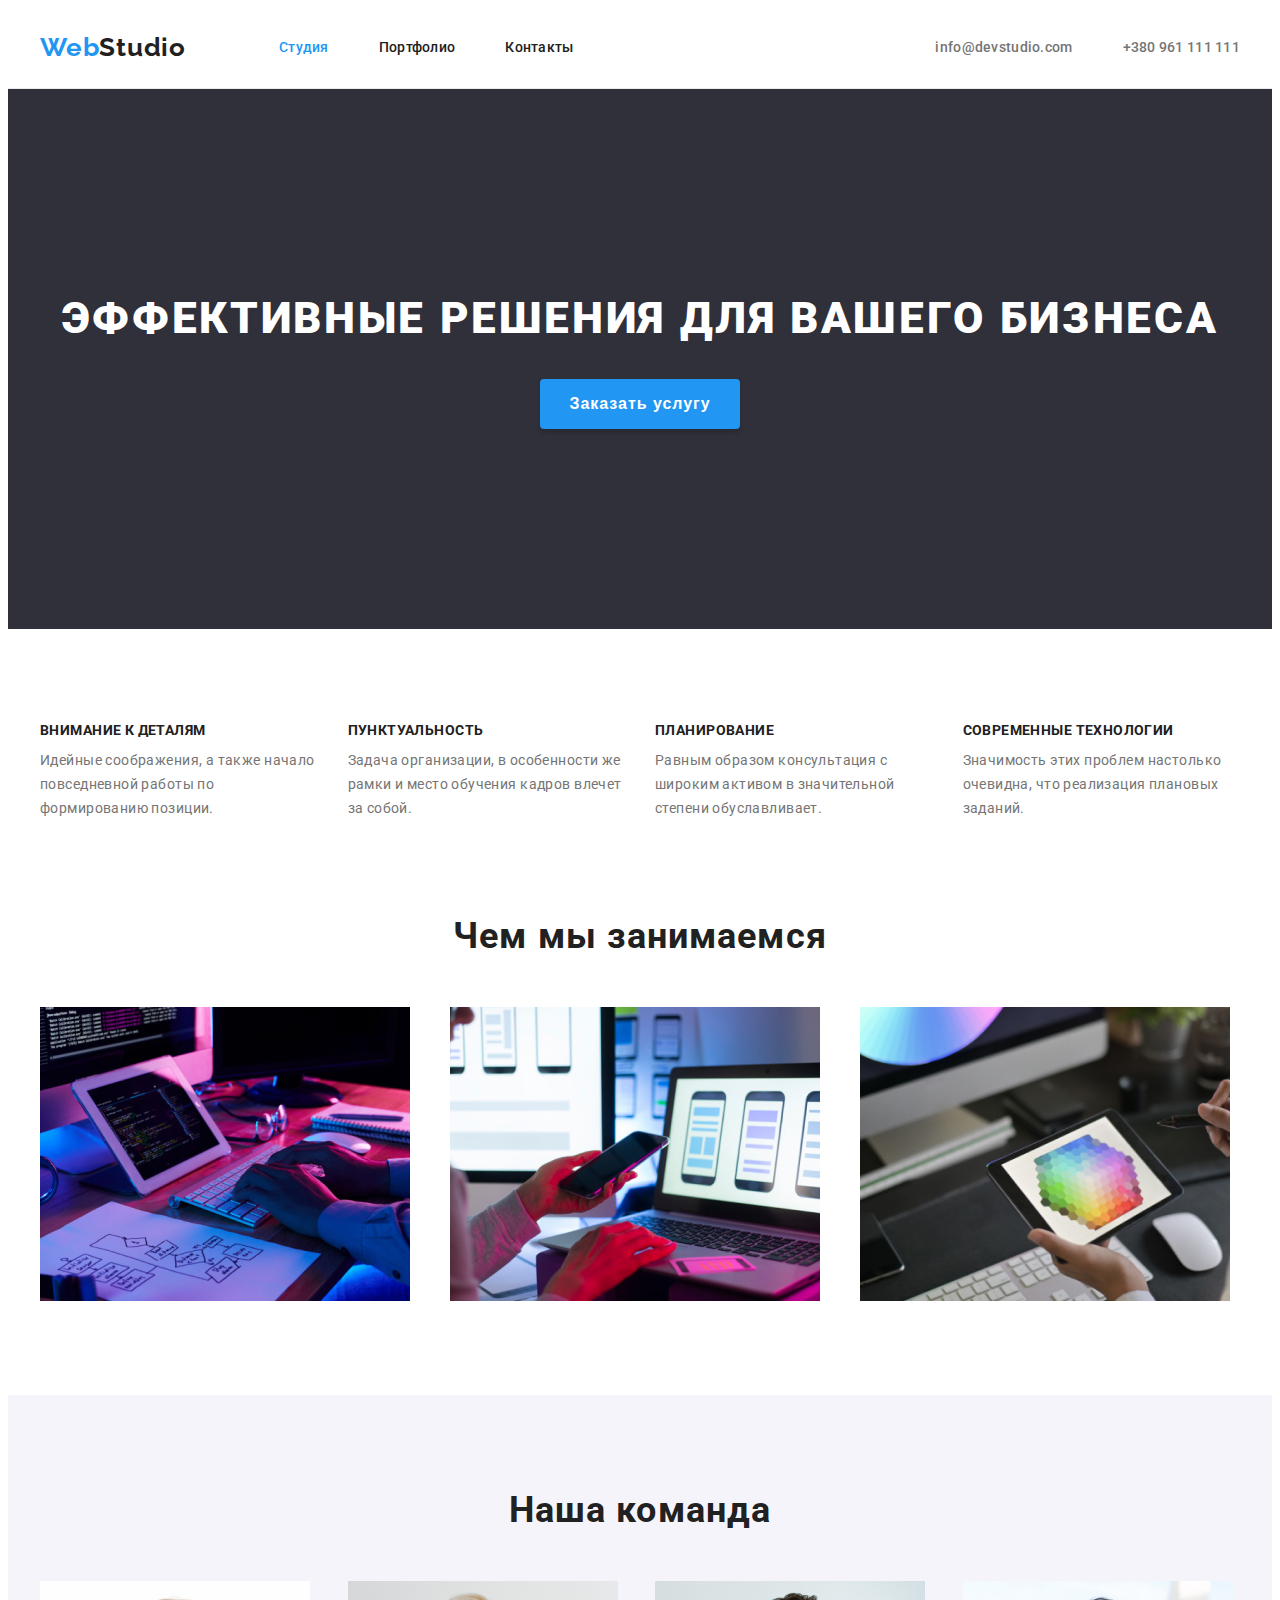
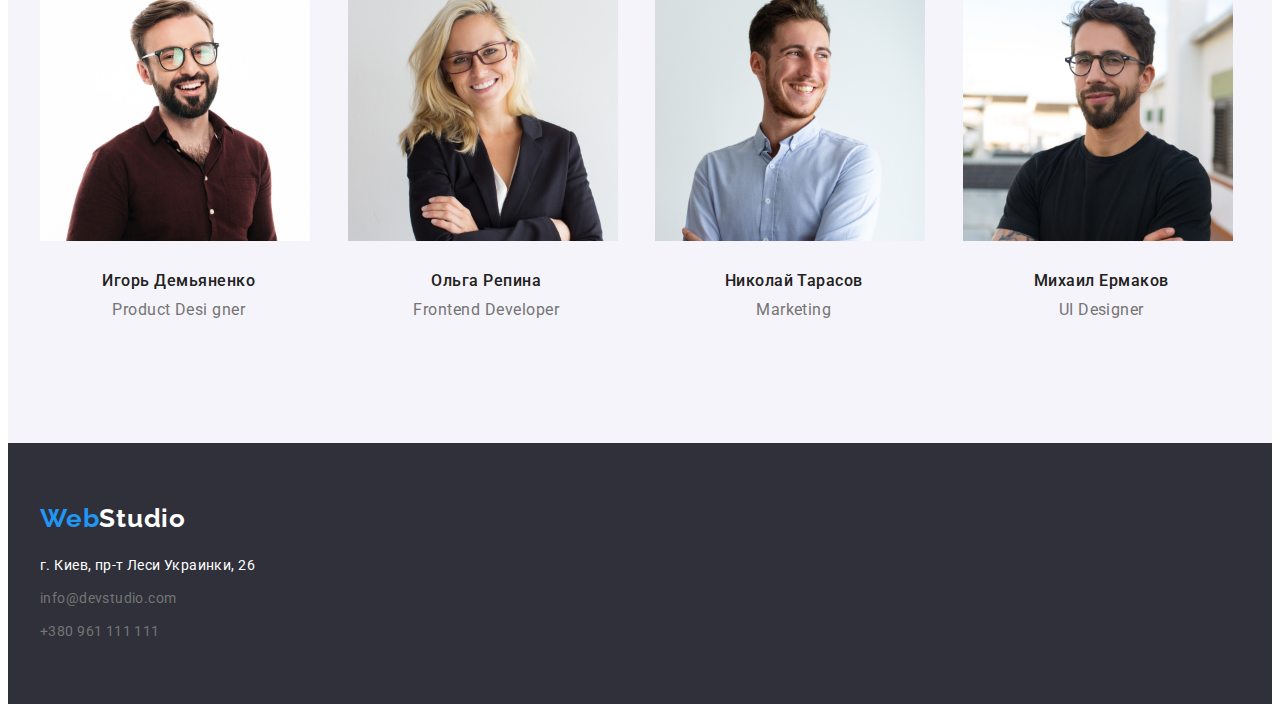
==== commit dad526b9: "Исправил замечания" ====
--- a/index.html
+++ b/index.html
@@ -23,22 +23,24 @@
   <body>
     <!-- Шапка сайта -->
     <header class="header">
-      <div class="logo-nav-tel-mail-container">
+      <div class="container header-container">
       <!-- Логотип сайта -->
       <a href="" class="logo"><span class="logo-accent">Web</span>Studio</a>
       <!-- Навигация, телефон, нотакты -->
       <!-- Основной блок навигации -->
-        <ul class="list nav-container">
+      <nav>
+        <ul class=" nav-container">
           <li class="nav-item"><a href="" class="link current">Студия</a></li>
           <li class="nav-item"><a href="./portfolio.html" class="link">Портфолио</a></li>
           <li class="nav-item"><a href="" class="link">Контакты</a></li>
         </ul>
+      </nav>
         <!-- Телефон и e-mail -->
-        <ul class="list tel-mail-container">
+        <ul class=" header-contacts">
           <li>
-            <a href="mailto:info@devstudio.com" class="link mail-tel-color">info@devstudio.com</a>
+            <a href="mailto:info@devstudio.com" class="link contacts-link">info@devstudio.com</a>
           </li>
-          <li><a href="tel:+380961111111" class="link mail-tel-color">+380 961 111 111</a></li>
+          <li><a href="tel:+380961111111" class="link contacts-link">+380 961 111 111</a></li>
         </ul>
       </div>
       </div>
@@ -47,17 +49,17 @@
     <!--Уникальный контент страницы  -->
     <main>
       <!-- Заголовок страницы -->
-      <section class="hero">
-        <div class="hero-container">
+      <section class="hero">  
+        <div class="container">
         <h1 class="hero-title">Эффективные решения для вашего бизнеса</h1>
         <button type="button" class="hero-button">Заказать услугу</button>
         </div>
       </section>
       <!-- Особенности компаниии -->
-      <section class="advantages">
+      <section class="section">
         <div class="container">
         <h2 class="visually-hidden">Наши преимущества</h2>
-        <ul class="advantages-set list">
+        <ul class="advantages-set ">
 
           <li class="advantages-item">
             <h3 class="advantages-title">Внимание к деталям</h3>
@@ -92,10 +94,11 @@
              </section>
 
       <!-- Чем мы занимаемся -->
-      <section class="our-work">
-        <h2 class="section-title">Чем мы занимаемся</h2>
+      <section class="section our-work">
         <div class="container">
-        <ul class="our-work-set list">
+          <h2 class="section-title">Чем мы занимаемся</h2>
+          <ul class="our-work-set ">
+
           <li class="our-work-item">
             <img src="./images/computer-and-tablet-1.jpg" alt="computer and tablet" width="370" />
           </li>
@@ -117,32 +120,41 @@
       </section>
 
       <!-- Наша команда -->
-      <section class="our-team">
-        <h2 class="section-title">Наша команда</h2>
+      <section class="section our-team">
         <div class="container">
-        <ul class="our-team-set list">
+          <h2 class="section-title">Наша команда</h2>
+          <ul class="our-team-set ">
+
           <li class="our-team-item">
             <img src="./images/Игорь-Демьяненко.jpg" alt="фото Игорь Демьяненко" width="270" />
+            <div class="our-team-member">
             <h3 class="our-team-title">Игорь Демьяненко</h3>
             <p class="our-team-text">Product Desi gner</p>
+            </div>
           </li>
 
           <li class="our-team-item">
             <img src="./images/Ольга-Репина.jpg" alt="фото Ольга Репина" width="270" />
+            <div class="our-team-member">
             <h3 class="our-team-title">Ольга Репина</h3>
             <p class="our-team-text">Frontend Developer</p>
+            </div>
           </li>
 
           <li class="our-team-item">
             <img src="./images/Николай-Тарасов.jpg" alt="фото Николай Тарасов" width="270" />
+            <div class="our-team-member">
             <h3 class="our-team-title">Николай Тарасов</h3>
             <p class="our-team-text">Marketing</p>
+            </div>
           </li>
 
           <li class="our-team-item">
             <img src="./images/Михаил-Ермаков.jpg" alt="фото Михаил Ермаков" width="270" />
+            <div class="our-team-member">
             <h3 class="our-team-title">Михаил Ермаков</h3>
             <p class="our-team-text">UI Designer</p>
+            </div>
           </li>
         </ul>
         </div>
@@ -151,28 +163,34 @@
 
     <!-- Футер -->
     <footer class="footer">
-      <a href="" class="logo"
+     <div class="container"> 
+       <a href="" class="logo"
         ><span class="logo-accent">Web</span><span class="logo-accent-studio">Studio</span></a
       >
       <!-- Адрес -->
-      <address>
-        <ul class="list">
+      <address class="address">
+        <ul>
 
-          <li>
+          <li class="address-item">
             <a
               href="https://goo.gl/maps/mUnxRLxeDmvpBzua8"
               target="_blank"
-              class="footer-link address"
+              class="footer-link address-link"
               >г. Киев, пр-т Леси Украинки, 26</a
             >
           </li>
 
-          <li><a href="mailto:info@devstudio.com" class="footer-link">info@devstudio</a></li>
+          <li class="address-item">
+            <a href="mailto:info@devstudio.com" class="footer-link">info@devstudio.com</a>
+          </li>
 
-          <li><a href="tel:+380961111111" class="footer-link">+380 961 111 111</a></li>
+          <li class="address-item">
+            <a href="tel:+380961111111" class="footer-link">+380 961 111 111</a>
+          </li>
 
         </ul>
       </address>
+      </div>
     </footer>
   </body>
 </html>
--- a/css/styles.css
+++ b/css/styles.css
@@ -37,244 +37,13 @@
 }
 img {
   display: block;
-  /* min-width: 100%; */
-}
-
-/* Header */
-
-.logo-nav-tel-mail-container {
-  display: flex;
-  width: 1600px;
-  margin-right: auto;
-  margin-left: auto;
-  padding: 25px 215px;
-  align-items: center;
-}
-.nav-container {
-  display: flex;
-}
-.tel-mail-container {
-  display: flex;
-  margin-left: auto;
-}
-.nav-container > .nav-item:not(:first-child) {
-  margin-left: 50px;
-}
-.header {
-  /* margin-left: auto;
-  margin-right: auto; */
-  background-color: var(--header-hero-color);
-}
-.logo {
-  font-family: 'Raleway', sans-serif;
-  font-weight: 700;
-  font-size: 26px;
-  line-height: 1.2;
-  letter-spacing: 0.03em;
-  text-decoration: none;
-  color: var(--text-second-color);
-}
-.header .logo {
-  margin-right: 93px;
-}
-.logo-accent {
-  color: var(--text-third-color);
-}
-.link {
-  text-decoration: none;
-  font-weight: 500;
-  font-size: 14px;
-  line-height: 1.14;
-  letter-spacing: 0.02em;
-  color: var(--text-second-color);
-}
-.tel-mail-container > li:last-child {
-  margin-left: 50px;
-}
-.current {
-  color: var(--text-third-color);
-}
-.link:hover,
-.link:focus,
-.footer-link:hover,
-.footer-link:focus,
-.logo:hover,
-.logo:focus {
-  color: var(--text-third-color);
-}
-.mail-tel-color {
-  color: var(--text-first-color);
-}
-
-/* Main */
-
-/* Hero */
-.hero {
-  /* width: 1600px; */ /* Нужно ли здесь давать ширину или в контейнере? */
-  padding: 200px 0;
-  background-color: var(--footer-hero-bg-color);
-}
-.hero-container {
-  width: 1600px;
-  margin-left: auto;
-  margin-right: auto;
-}
-.hero-title {
-  margin-bottom: 30px;
-  margin-left: auto;
-  margin-right: auto;
-  font-weight: 900;
-  font-size: 44px;
-  line-height: 1.36;
-  text-align: center;
-  letter-spacing: 0.06em;
-  text-transform: uppercase;
-  color: var(--header-hero-color);
-}
-.hero-button {
-  display: block;
-  margin-left: auto;
-  margin-right: auto;
-  padding: 0;
-  border: 0;
-  width: 200px;
-  height: 50px;
-  font-weight: 700;
-  font-size: 16px;
-  line-height: 1.87;
-  text-align: center;
-  letter-spacing: 0.06em;
-  cursor: pointer;
-  color: var(--header-hero-color);
-  background-color: var(--text-third-color);
-  box-shadow: 0px 4px 4px rgba(0, 0, 0, 0.15);
-  border-radius: 4px;
-}
-/* Особенности компаниии */
-.advantages,
-.our-work,
-.exemples {
-  padding-top: 94px;
-}
-.container {
-  width: 1200px;
-  padding-left: 15px;
-  padding-right: 15px;
-  padding-top: 50px;
-  margin-left: auto;
-  margin-right: auto;
-  /* margin-top: 50px; */
-}
-.advantages-set,
-.our-team-set {
-  display: flex;
-  margin: 0;
-  margin-right: -30px;
-  /* flex-wrap: wrap; */
-  /* width: 1200px; */
-}
-.advantages-item,
-.our-team-item {
-  flex-basis: calc(100% / 4 - 30px);
-  /* outline: solid 1px coral; */
-  margin-right: 30px;
-}
-.advantages-title {
-  font-weight: 700;
-  font-size: 14px;
-  line-height: 1.14;
-  letter-spacing: 0.03em;
-  text-transform: uppercase;
-  color: var(--text-second-color);
-}
-.advantages-text,
-.footer-link {
-  font-size: 14px;
-  line-height: 1.71;
-  letter-spacing: 0.03em;
-}
-.advantages-text {
-  margin-top: 10px;
-}
-/* Чем мы занимаемся */
-.our-work,
-.exemples {
-  padding-bottom: 94px;
-}
-/* .our-work > .container,
-.our-team > .container {
-  margin-top: 50px;
-} */
-.our-work-set {
-  display: flex;
-  margin: 0;
-  margin-right: -30px;
-}
-.our-work-item {
-  flex-basis: calc(100% / 3 - 30px);
-  margin-right: 30px;
-}
-.section-title {
-  font-weight: 700;
-  font-size: 36px;
-  line-height: 1.17;
-  text-align: center;
-  letter-spacing: 0.03em;
-  color: var(--text-second-color);
-}
-/* Наша команда */
-.our-team {
-  padding-top: 94px;
-  padding-bottom: 94px;
-  background-color: #f5f4fa;
-}
-.our-team-item {
-  flex-basis: calc(100% / 4 - 30px);
-  /* outline: solid 1px coral; */
-  margin-right: 30px;
-}
-.our-team-title {
-  margin-top: 30px;
-}
-.our-team-text {
-  margin-top: 10px;
-}
-.our-team-title,
-.our-team-text,
-.exemples-button {
-  font-weight: 500;
-  font-size: 16px;
-  line-height: 1.19;
-  text-align: center;
-  letter-spacing: 0.03em;
-  color: var(--text-second-color);
-}
-.our-team-text {
-  font-weight: 400;
-  color: var(--text-first-color);
-}
-
-/* Footer */
-
-.footer {
-  padding-top: 60px;
-  padding-left: 215px;
-  background-color: var(--footer-hero-bg-color);
-}
-.footer-link {
-  display: block;
-  margin-top: 9px;
-  cursor: pointer;
-  font-style: normal;
-  text-decoration: none;
-  color: var(--text-first-color);
-}
-.address {
-  margin-top: 20px;
-  color: var(--text-fifth-color);
-}
-.logo-accent-studio {
-  color: var(--text-fifth-color);
+  max-width: 100%;
+  height: auto;
+}
+
+/* -------- */
+ul {
+  list-style: none;
 }
 .visually-hidden {
   position: absolute;
@@ -288,14 +57,249 @@
   clip-path: inset(50%);
   margin: -1px;
 }
-.list {
-  list-style: none;
+.container {
+  width: 1200px;
+  padding-left: 15px;
+  padding-right: 15px;
+  margin-left: auto;
+  margin-right: auto;
+}
+.section {
+  padding-top: 94px;
+  padding-bottom: 94px;
+}
+
+/* -------- */
+/* Header */
+
+.header-container {
+  display: flex;
+  align-items: center;
+}
+nav {
+  margin-left: 93px;
+}
+.nav-container {
+  display: flex;
+}
+.header-contacts {
+  display: flex;
+  margin-left: auto;
+}
+.nav-container > .nav-item:not(:first-child) {
+  margin-left: 50px;
+}
+.header {
+  /* margin-left: auto;
+  margin-right: auto; */
+  background-color: var(--header-hero-color);
+  border-bottom: 1px solid #ececec;
+}
+.logo {
+  font-family: 'Raleway', sans-serif;
+  font-weight: 700;
+  font-size: 26px;
+  line-height: 1.2;
+  letter-spacing: 0.03em;
+  text-decoration: none;
+  color: var(--text-second-color);
+}
+
+.logo-accent {
+  color: var(--text-third-color);
+}
+.link {
+  display: block;
+  padding-top: 32px;
+  padding-bottom: 32px;
+  text-decoration: none;
+  font-weight: 500;
+  font-size: 14px;
+  line-height: 1.14;
+  letter-spacing: 0.02em;
+  color: var(--text-second-color);
+}
+.header-contacts > li:last-child {
+  margin-left: 50px;
+}
+.current {
+  color: var(--text-third-color);
+}
+.link:hover,
+.link:focus,
+.footer-link:hover,
+.footer-link:focus,
+.logo:hover,
+.logo:focus {
+  color: var(--text-third-color);
+}
+.contacts-link {
+  color: var(--text-first-color);
+}
+
+/* Main */
+
+/* Hero */
+.hero {
+  /* width: 1600px; */ /* Нужно ли здесь давать ширину или в контейнере? */
+  padding: 200px 0;
+  background-color: var(--footer-hero-bg-color);
+}
+.hero-container {
+  width: 1600px;
+  margin-left: auto;
+  margin-right: auto;
+}
+.hero-title {
+  margin-bottom: 30px;
+  margin-left: auto;
+  margin-right: auto;
+  font-weight: 900;
+  font-size: 44px;
+  line-height: 1.36;
+  text-align: center;
+  letter-spacing: 0.06em;
+  text-transform: uppercase;
+  color: var(--header-hero-color);
+}
+.hero-button {
+  display: block;
+  margin-left: auto;
+  margin-right: auto;
+  padding: 0;
+  border: 0;
+  width: 200px;
+  height: 50px;
+  font-weight: 700;
+  font-size: 16px;
+  line-height: 1.87;
+  text-align: center;
+  letter-spacing: 0.06em;
+  cursor: pointer;
+  color: var(--header-hero-color);
+  background-color: var(--text-third-color);
+  box-shadow: 0px 4px 4px rgba(0, 0, 0, 0.15);
+  border-radius: 4px;
+}
+/* Особенности компаниии */
+
+.advantages-set,
+.our-team-set {
+  display: flex;
+  margin: 0;
+  margin-right: -30px;
+  /* flex-wrap: wrap; */
+  /* width: 1200px; */
+}
+.advantages-item,
+.our-team-item {
+  flex-basis: calc(100% / 4 - 30px);
+  /* outline: solid 1px coral; */
+  margin-right: 30px;
+}
+.advantages-title {
+  font-weight: 700;
+  font-size: 14px;
+  line-height: 1.14;
+  letter-spacing: 0.03em;
+  text-transform: uppercase;
+  color: var(--text-second-color);
+}
+.advantages-text,
+.footer-link {
+  font-size: 14px;
+  line-height: 1.71;
+  letter-spacing: 0.03em;
+}
+.advantages-text {
+  margin-top: 10px;
+}
+/* Чем мы занимаемся */
+
+.our-work {
+  padding-top: 0;
+}
+.our-work-set {
+  display: flex;
+  margin: 0;
+  margin-right: -30px;
+}
+.our-work-item {
+  flex-basis: calc(100% / 3 - 30px);
+  margin-right: 30px;
+}
+.section-title {
+  margin-bottom: 50px;
+  font-weight: 700;
+  font-size: 36px;
+  line-height: 1.17;
+  text-align: center;
+  letter-spacing: 0.03em;
+  color: var(--text-second-color);
+}
+/* Наша команда */
+.our-team {
+  background-color: #f5f4fa;
+}
+.our-team-item {
+  flex-basis: calc(100% / 4 - 30px);
+  /* outline: solid 1px coral; */
+  margin-right: 30px;
+}
+.our-team-member {
+  padding-top: 30px;
+  padding-bottom: 30px;
+}
+.our-team-text {
+  margin-top: 10px;
+}
+.our-team-title,
+.our-team-text,
+.exemples-button {
+  font-weight: 500;
+  font-size: 16px;
+  line-height: 1.19;
+  text-align: center;
+  letter-spacing: 0.03em;
+  color: var(--text-second-color);
+}
+.our-team-text {
+  font-weight: 400;
+  color: var(--text-first-color);
+}
+
+/* Footer */
+
+.footer {
+  padding-top: 60px;
+  padding-bottom: 60px;
+  background-color: var(--footer-hero-bg-color);
+}
+.address {
+  margin-top: 20px;
+}
+.address-item:not(:first-child) {
+  margin-top: 9px;
+}
+.footer-link {
+  display: block;
+  cursor: pointer;
+  font-style: normal;
+  text-decoration: none;
+  color: var(--text-first-color);
+}
+.address-link {
+  color: var(--text-fifth-color);
+}
+.logo-accent-studio {
+  color: var(--text-fifth-color);
 }
 
 /* Portfolio */
 
 .exemples-set {
   display: flex;
+  margin-bottom: 50px;
   justify-content: center;
 }
 .exemples-item:not(:last-child) {
@@ -303,6 +307,7 @@
   padding: 0;
 }
 .exemples-button {
+  display: block;
   padding: 6px 22px;
   border: 0;
   border-radius: 4px;
@@ -328,8 +333,14 @@
   margin-right: 30px;
   margin-top: 30px;
 }
+.item-name {
+  padding-top: 20px;
+  padding-bottom: 20px;
+  padding-right: 24px;
+  padding-left: 24px;
+  border: 1px solid #eeeeee;
+}
 .galery-title {
-  margin-top: 20px;
   font-weight: 700;
   font-size: 18px;
   line-height: 2;
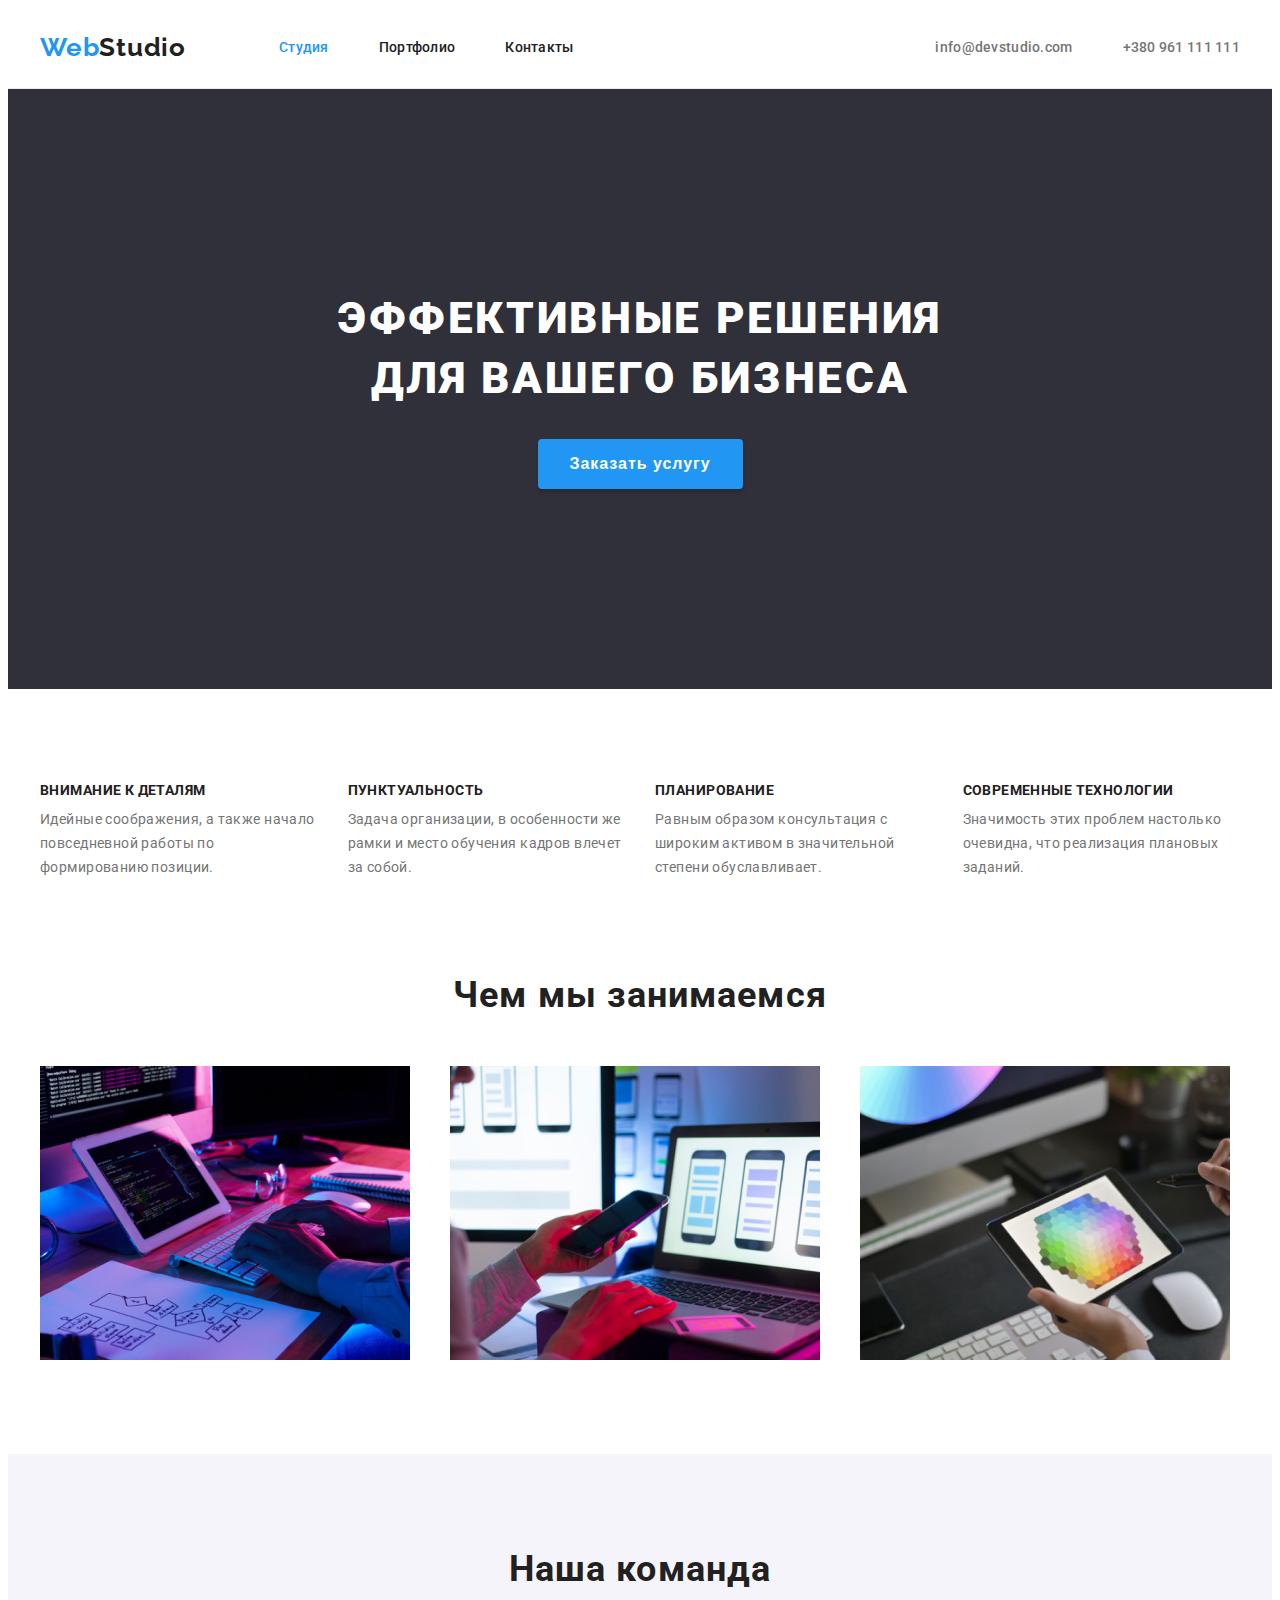
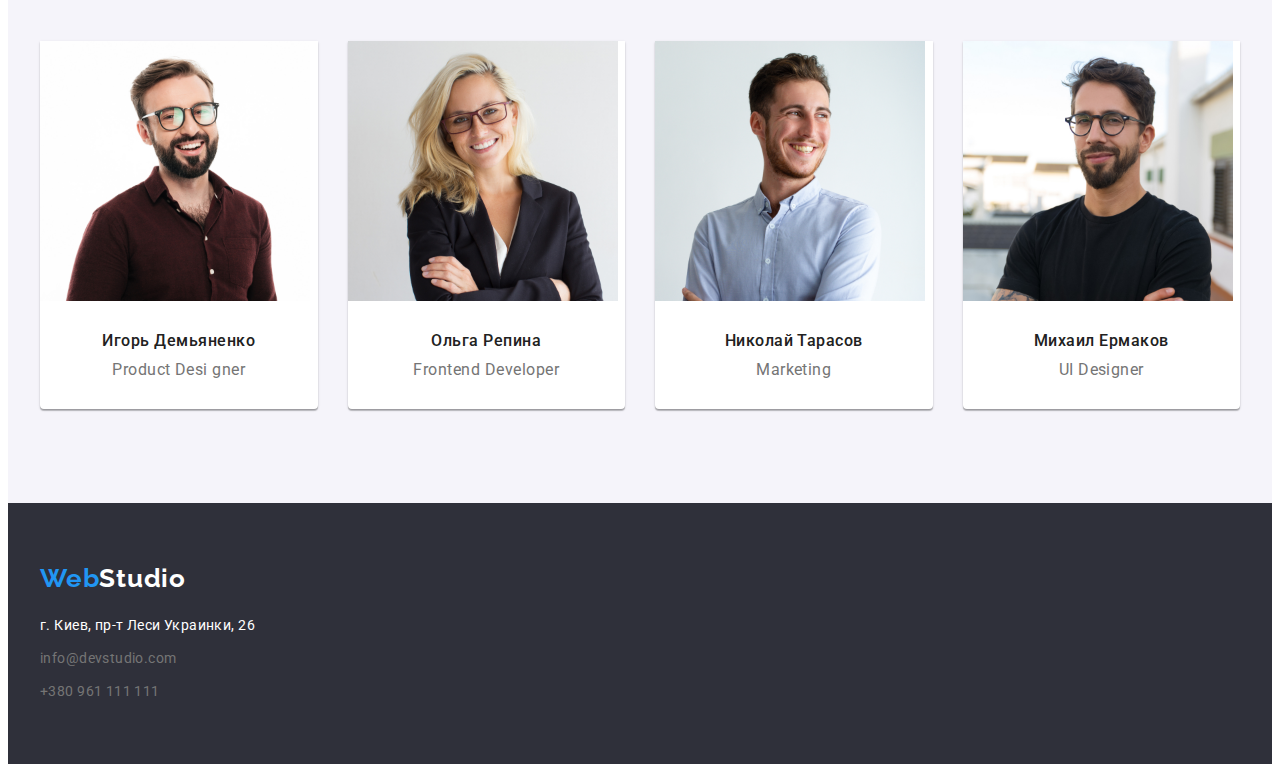
==== commit c31f4a6b: "Исправил ширину героя" ====
--- a/index.html
+++ b/index.html
@@ -49,8 +49,8 @@
     <!--Уникальный контент страницы  -->
     <main>
       <!-- Заголовок страницы -->
-      <section class="hero">  
-        <div class="container">
+      <section class="section hero">  
+        <div class="hero-container">
         <h1 class="hero-title">Эффективные решения для вашего бизнеса</h1>
         <button type="button" class="hero-button">Заказать услугу</button>
         </div>
--- a/css/styles.css
+++ b/css/styles.css
@@ -141,16 +141,16 @@
 
 /* Hero */
 .hero {
-  /* width: 1600px; */ /* Нужно ли здесь давать ширину или в контейнере? */
   padding: 200px 0;
   background-color: var(--footer-hero-bg-color);
 }
 .hero-container {
-  width: 1600px;
-  margin-left: auto;
-  margin-right: auto;
+  max-width: 1600px;
+  /* margin-left: auto;
+  margin-right: auto; */
 }
 .hero-title {
+  width: 700px;
   margin-bottom: 30px;
   margin-left: auto;
   margin-right: auto;
@@ -166,10 +166,10 @@
   display: block;
   margin-left: auto;
   margin-right: auto;
-  padding: 0;
+  padding: 10px 32px;
   border: 0;
-  width: 200px;
-  height: 50px;
+  /* width: 200px;
+  height: 50px; */
   font-weight: 700;
   font-size: 16px;
   line-height: 1.87;
@@ -244,7 +244,10 @@
 .our-team-item {
   flex-basis: calc(100% / 4 - 30px);
   /* outline: solid 1px coral; */
-  margin-right: 30px;
+  background: var(--header-hero-color);
+  box-shadow: 0px 1px 3px rgba(0, 0, 0, 0.12), 0px 1px 1px rgba(0, 0, 0, 0.14),
+    0px 2px 1px rgba(0, 0, 0, 0.2);
+  border-radius: 0px 0px 4px 4px;
 }
 .our-team-member {
   padding-top: 30px;
@@ -332,6 +335,7 @@
   flex-basis: calc(100% / 3 - 30px);
   margin-right: 30px;
   margin-top: 30px;
+  background: #ffffff;
 }
 .item-name {
   padding-top: 20px;
